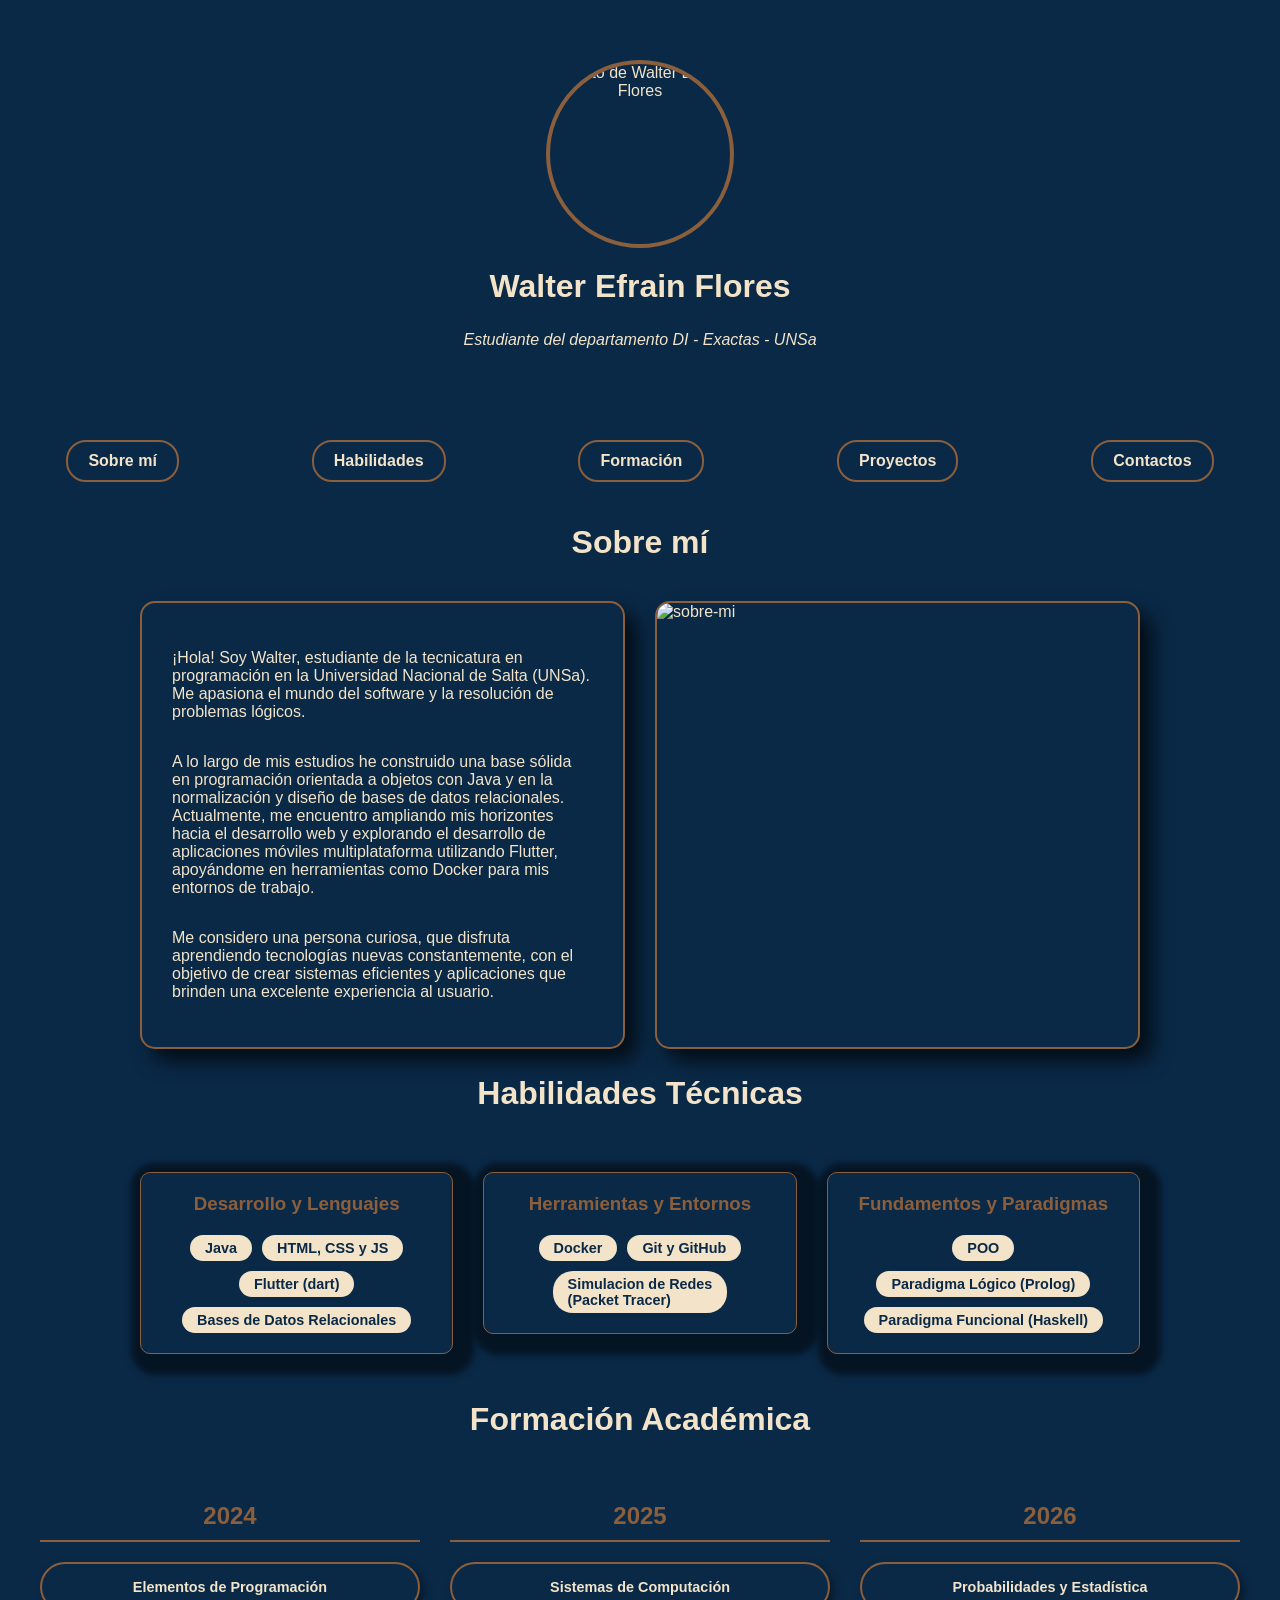
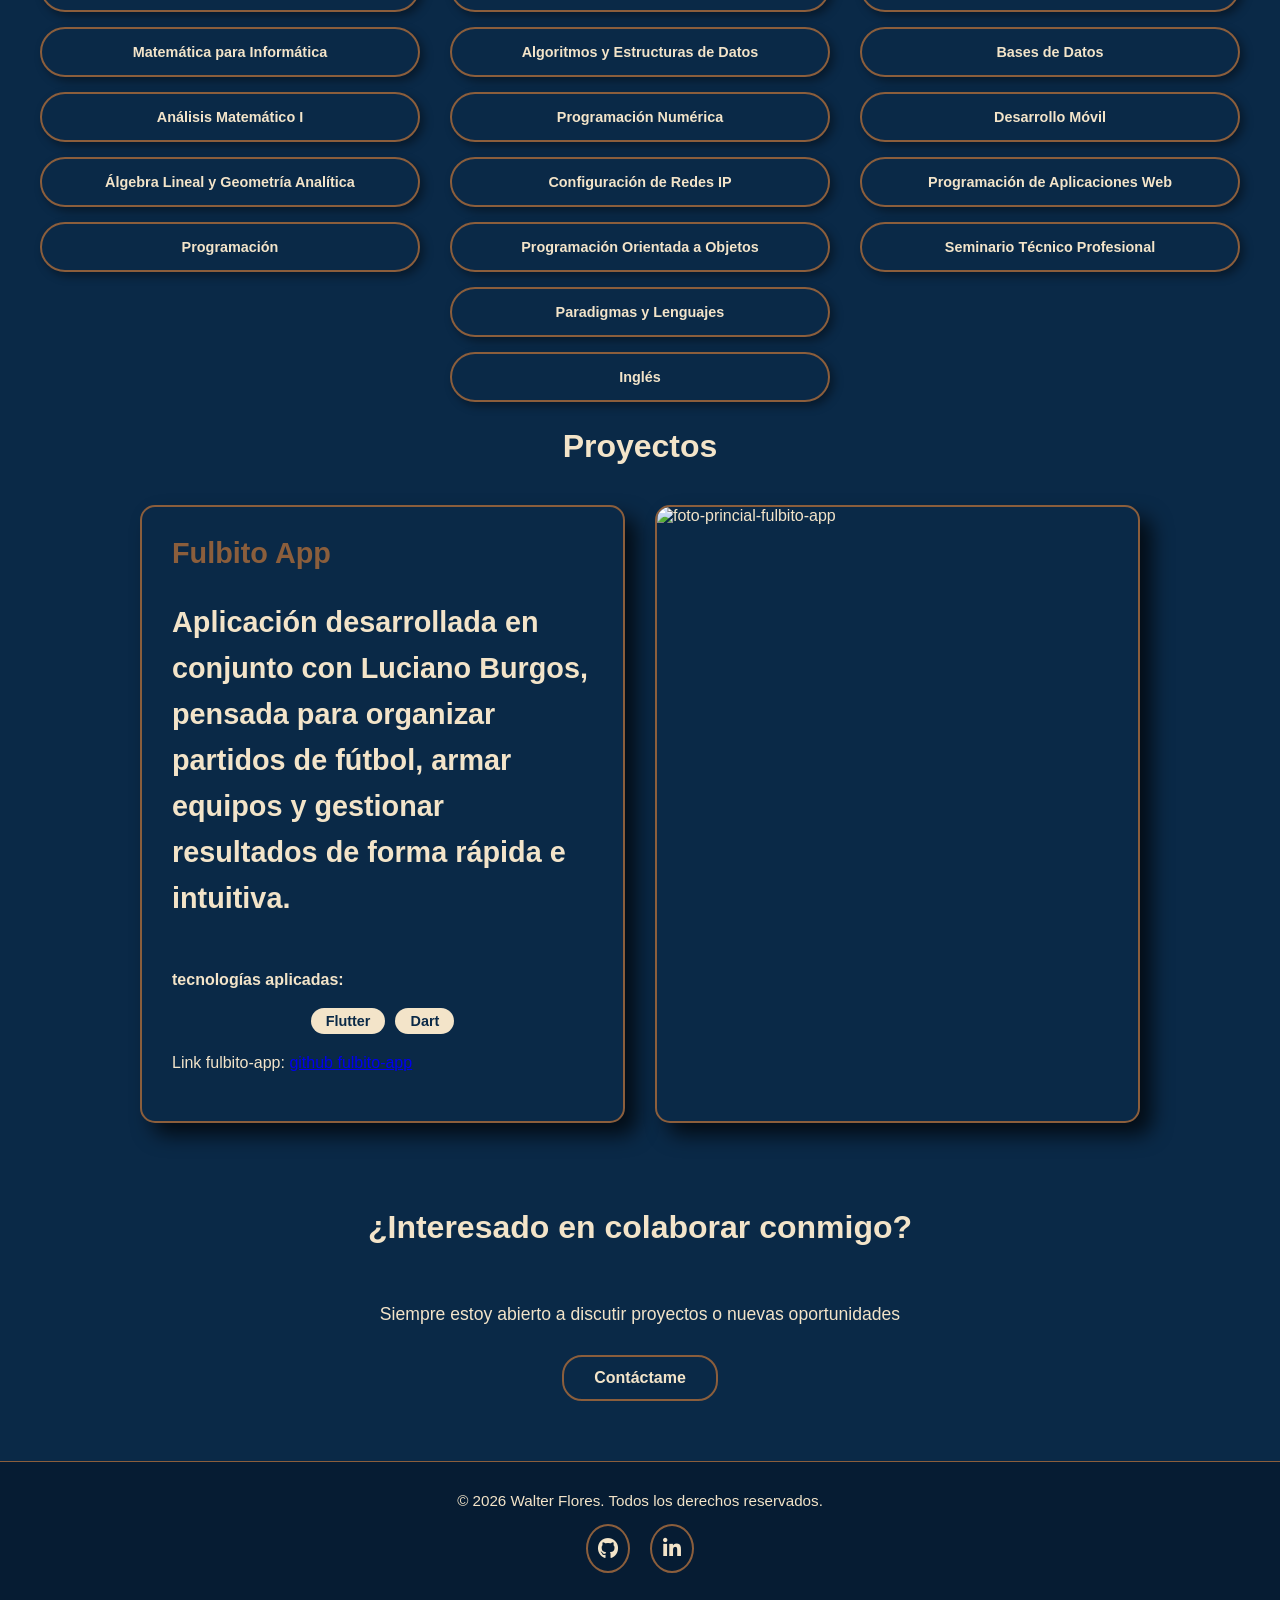
==== index.html @ 5acc41e2 "Add files via upload" ====
<!DOCTYPE html>
<html lang="es">
<head>
    <meta charset="UTF-8">
    <meta name="viewport" content="width=device-width, initial-scale=1.0">
    <title>Portafolio Walter Flores</title>
    <link rel="icon" href="favicon.png" type="image/png">
    <link rel="stylesheet" href="style.css">
    <link rel="stylesheet" href="https://cdnjs.cloudflare.com/ajax/libs/font-awesome/6.4.0/css/all.min.css">
</head>

<body>
    <header class="seccion-inicio">

        <img src="https://picsum.photos/200/200" alt="Foto de Walter Efrain Flores" class="foto-perfil">
        <div class="cabeza-margin">
            <h1 id="cabeza-content">Walter Efrain Flores</h1>
        </div>
        <p><em>Estudiante del departamento DI - Exactas - UNSa</em></p>
    </header>

    <nav>
        <ul class="menu-principal">
            <li><a href="#sobre-mi">Sobre mí</a></li>
            <li><a href="#habilidades">Habilidades</a></li>
            <li><a href="#formacion">Formación</a></li>
            <li><a href="#proyectos">Proyectos</a></li>
            <li><a href="#contacto">Contactos</a></li>
        </ul>
    </nav>

    <main>
        
        <section id="sobre-mi">
            <h2 class="titulo-centrado">Sobre mí</h2>
            <div class="contenedor-dos-columnas">

                <article class="tarjeta">
                    <p>¡Hola! Soy Walter, estudiante de la tecnicatura en programación en la Universidad Nacional de Salta (UNSa). Me apasiona el mundo del software y la resolución de problemas lógicos.</p>
                    <p>A lo largo de mis estudios he construido una base sólida en programación orientada a objetos con Java y en la normalización y diseño de bases de datos relacionales. Actualmente, me encuentro ampliando mis horizontes hacia el desarrollo web y explorando el desarrollo de aplicaciones móviles multiplataforma utilizando Flutter, apoyándome en herramientas como Docker para mis entornos de trabajo.</p>
                    <p>Me considero una persona curiosa, que disfruta aprendiendo tecnologías nuevas constantemente, con el objetivo de crear sistemas eficientes y aplicaciones que brinden una excelente experiencia al usuario.</p>
                </article>
                
                <article class="tarjeta tarjeta-imagen">
                    <img src="sobre-mi.png" alt="sobre-mi" class="imagen-fluida">
                </article>

            </div>
        </section>

        <section id="habilidades">
            <h2 class="titulo-centrado">Habilidades Técnicas</h2>
            <div class="contenedor-habilidades">
                <article class="caja-habilidad">
                    <h3>Desarrollo y Lenguajes</h3>
                    <ul class="lista-tags">
                        <li>Java</li>
                        <li>HTML, CSS y JS</li>
                        <li>Flutter (dart)</li>
                        <li>Bases de Datos Relacionales</li>
                    </ul>
                    <p class="info-extra">Experiencia en la creación de aplicaciones robustas orientadas a objetos, maquetación web responsiva y desarrollo móvil multiplataforma.</p>
                </article>

                <article class="caja-habilidad">
                    <h3>Herramientas y Entornos</h3>

                    <ul class="lista-tags">
                        <li>Docker</li>
                        <li>Git y GitHub</li>
                        <li>Simulacion de Redes <br>(Packet Tracer)</li>
                    </ul>
                    <p class="info-extra">Manejo de control de versiones para trabajo en equipo, contenedorización de entornos y diseño de topologías de red.</p>
                </article>

                <article class="caja-habilidad">
                    <h3>Fundamentos y Paradigmas</h3>
                    <ul class="lista-tags">
                        <li>POO</li>
                        <li>Paradigma Lógico (Prolog)</li>
                        <li>Paradigma Funcional (Haskell)</li>
                    </ul>
                    <p class="info-extra">Fuerte base teórica en ciencias de la computación, permitiéndome abordar problemas lógicos desde múltiples enfoques.</p>
                </article>

            </div>
        </section>

        <section id="formacion">
            <h2 class="titulo-centrado">Formación Académica</h2>
            
            <div class="contenedor-anios">
                
                <div class="columna-anio">
                    <h3>2024</h3>
                    <ul class="grid-materias-columna">
                        <li class="materia-item">
                            <span class="materia-nombre">Elementos de Programación</span>
                            <span class="materia-estado finalizada">Finalizada</span>
                        </li>
                        <li class="materia-item">
                            <span class="materia-nombre">Matemática para Informática</span>
                            <span class="materia-estado finalizada">Finalizada</span>
                        </li>
                        <li class="materia-item">
                            <span class="materia-nombre">Análisis Matemático I</span>
                            <span class="materia-estado finalizada">Finalizada</span>
                        </li>
                        <li class="materia-item">
                            <span class="materia-nombre">Álgebra Lineal y Geometría Analítica</span>
                            <span class="materia-estado finalizada">Finalizada</span>
                        </li>
                        <li class="materia-item">
                            <span class="materia-nombre">Programación</span>
                            <span class="materia-estado finalizada">Finalizada</span>
                        </li>
                    </ul>
                </div>

                <div class="columna-anio">
                    <h3>2025</h3>
                    <ul class="grid-materias-columna">
                        
                        <li class="materia-item">
                            <span class="materia-nombre">Sistemas de Computación</span>
                            <span class="materia-estado finalizada">Finalizada</span>
                        </li>
                        <li class="materia-item">
                            <span class="materia-nombre">Algoritmos y Estructuras de Datos</span>
                            <span class="materia-estado finalizada">Finalizada</span>
                        </li>
                        <li class="materia-item">
                            <span class="materia-nombre">Programación Numérica</span>
                            <span class="materia-estado regularizada">Regularizada</span>
                        </li>
                        <li class="materia-item">
                            <span class="materia-nombre">Configuración de Redes IP</span>
                            <span class="materia-estado regularizada">Regularizada</span>
                        </li>
                        <li class="materia-item">
                            <span class="materia-nombre">Programación Orientada a Objetos</span>
                            <span class="materia-estado finalizada">Finalizada</span>
                        </li>
                        <li class="materia-item">
                            <span class="materia-nombre">Paradigmas y Lenguajes</span>
                            <span class="materia-estado finalizada">Finalizada</span>
                        </li>
                        <li class="materia-item">
                            <span class="materia-nombre">Inglés</span>
                            <span class="materia-estado finalizada">Finalizada</span>
                        </li>
                    </ul>
                </div>

                <div class="columna-anio">
                    <h3>2026</h3>
                    <ul class="grid-materias-columna">
                        <li class="materia-item">
                            <span class="materia-nombre">Probabilidades y Estadística</span>
                            <span class="materia-estado finalizada">Finalizada</span>
                        </li>
                        <li class="materia-item">
                            <span class="materia-nombre">Bases de Datos</span>
                            <span class="materia-estado regularizada">Regularizada</span>
                        </li>
                        <li class="materia-item">
                            <span class="materia-nombre">Desarrollo Móvil</span>
                            <span class="materia-estado regularizada">Regularizada</span>
                        </li>
                        <li class="materia-item">
                            <span class="materia-nombre">Programación de Aplicaciones Web</span>
                            <span class="materia-estado cursando">Cursando</span>
                        </li>
                        <li class="materia-item">
                            <span class="materia-nombre">Seminario Técnico Profesional</span>
                            <span class="materia-estado cursando">Cursando</span>
                        </li>
                    </ul>
                </div>

            </div>
        </section>

        <section id="proyectos">
            <h2 class="titulo-centrado">Proyectos</h2>

            <div class="contenedor-proyecto">

                <article class="tarjeta tarjeta-info-proyecto">
                    <h3>Fulbito App
                        <p>Aplicación desarrollada en conjunto con Luciano Burgos, pensada para organizar partidos de fútbol, armar equipos y gestionar resultados de forma rápida e intuitiva.</p>
                    </h3>
                    <p> <strong> tecnologías aplicadas: </strong></p>

                    <ul class="lista-tags">
                        <li>Flutter</li>
                        <li>Dart</li>
                    </ul>
                    <p>Link fulbito-app: <a href="https://github.com/luciano104/fulbito-app"> github fulbito-app</a> </p>
                </article>

                <article class="tarjeta tarjeta-fotos-proyecto">
                    <div class="contenedor-foto-hover">
                        <img src="fulbito-estatica.png" alt="foto-princial-fulbito-app" class="foto-proyecto foto-estatica">
                        <img src="fulbito-gif" alt="gif-fulbito-app" class="foto-proyecto foto-gif">
                    </div>
                </article>
            </div>
            
        </section>

        <section id="contacto" class="contacto-cta">
            <h2 class="titulo-centrado"> ¿Interesado en colaborar conmigo?</h2>
            <p>Siempre estoy abierto a discutir proyectos o nuevas oportunidades</p>
            <a href="contacto.html" class="btn-estilo-menu" style="text-decoration: none; display: inline-block;">Contáctame</a>

        </section>

    </main>

    <footer class="pie-pagina">
        <p>&copy; 2026 Walter Flores. Todos los derechos reservados.</p>
        <div class="redes-sociales">
            <a href="https://github.com/efraa7" target="_blank" rel="noopener noreferrer" class="icono-red" title="Mi GitHub">
                <i class="fab fa-github"></i>
            </a>

            <a href="https://www.linkedin.com/in/tu-usuario" target="_blank" rel="noopener noreferrer" class="icono-red" title="Mi LinkedIn">
                <i class="fab fa-linkedin-in"></i>
            </a>
        </div>
    </footer>
</body>
</html>
---- style.css ----
body{
    background-color: #0A2947;
    color: #F3E4C9;
    font-family: arial, sans-serif;
    margin: 0;
    padding: 0;
}

nav{
    position: sticky;
    top: 0;
    background-color: #0A2947;
    z-index: 1000;
    padding: 15px 0;
}

.menu-principal{
    display: flex;
    justify-content: space-around;
    list-style: none;
    margin: 0;
    padding: 0;
}

.menu-principal li a{
    display: inline-block;
    text-decoration: none;
    color: #F3E4C9;
    padding: 10px 20px;
    border: 2px solid #8B5E3C;
    border-radius: 20px;
    font-weight: bold;
    transition: all 0.3s ease;
}

.menu-principal li a:hover{
    background-color:#8B5E3C;
    color:#0A2947;
    transform: translateY(-4px);
}

.menu-principal li a:active{
    transform: translateY(2px);
}

section {
    scroll-margin-top: 80px; 
}

.seccion-inicio{
    display: flex;
    flex-direction: column;
    align-items: center;
    text-align: center;
    padding: 60px 20px;
}

.foto-perfil{
    width: 180px;
    height: 180px;
    border-radius: 50%;
    object-fit: cover;
    border: 4px solid #8B5E3C;
    margin-bottom: 20px;
}

#cabeza-content{
    margin-top: 0;
    margin-bottom: 10px;
}

.titulo-centrado{
    text-align: center;
    margin-bottom: 40px;
    font-size: 2rem;
}

.contenedor-dos-columnas{
    display: grid;
    grid-template-columns: 1fr 1fr;
    gap: 30px;
    max-width: 1000px;
    margin: 0 auto;
}

.tarjeta{
    background-color:#0A2947;
    border: 2px solid #8B5E3C;
    border-radius: 15px;
    padding: 30px;
    display: flex;
    flex-direction: column;
    justify-content: center;
    box-shadow: 12px 12px 20px rgba(0, 0, 0, 0.7);
}

.tarjeta-imagen{
    padding: 0;
    overflow: hidden;
}

.imagen-fluida{
    width: 100%;
    height: 100%;
    object-fit: cover;
}

@media (max-width: 768px) {
    .contenedor-dos-columnas {
        grid-template-columns: 1fr; 
    }
}

.contenedor-habilidades{
    display: grid;
    grid-template-columns: repeat(3,1fr);
    gap: 30px;
    max-width: 1000px;
    margin: 0 auto;
    padding: 20px;
    align-items: start;
}

.caja-habilidad{
    background-color:#0A2947;
    border: 1px solid #8B5E3C;
    border-radius: 10px;
    padding: 20px;
    box-shadow: 6px 6px 6px 15px rgba(0, 0, 0, 0.5);
    display: flex;
    flex-direction: column;
    transition: all 0.4 ease;   
}

.caja-habilidad:hover{
    background-color: #11385f;
    border-color: #F3E4C9;
    transform: translateY(-4px);
    box-shadow: 12px 12px 25px rgba(0, 0, 0, 0.7);
}

.info-extra{
    color: #F3E4C9;
    font-size: 0.9rem;
    line-height: 1.5;
    text-align: center;
    max-height: 0;
    opacity: 0;
    margin: 0;
    overflow: hidden;
    transition: all 0.4s ease;
}

.caja-habilidad:hover .info-extra{
    max-height: 150px;
    opacity: 1;
    margin-top: 20px;
}

.caja-habilidad h3{
    text-align: center;
    color:#8B5E3C;
    margin-top: 0;
    margin-bottom: 20px;
}

.lista-tags{
    display: flex;
    flex-wrap: wrap;
    gap: 10px;
    list-style: none;
    padding: 0;
    margin: 0;
    justify-content: center;
}

.lista-tags li{
    background-color: #F3E4C9;
    color: #0A2947;
    padding: 5px 15px;
    border-radius: 20px;
    font-size: 0.9rem;
    font-weight: bold;
    transition: transform 0.2s ease;
}

.lista-tags li:hover{
    transform: scale(1.05);
    cursor: default;
}

@media (max-width: 768px) {
    .contenedor-habilidades {
        grid-template-columns: 1fr;
    }
}

.contenedor-anios{
    display: grid;
    grid-template-columns: repeat(3,1fr);
    gap: 30px;
    max-width: 1200px;
    margin: 0 auto;
    padding: 0 20px;
    align-items: start;
}

.columna-anio h3{
    text-align: center;
    color:#8B5E3C;
    font-size: 1.5rem;
    margin-bottom: 20px;
    border-bottom: 2px solid #8B5E3C;
    padding-bottom: 10px;
}

.grid-materias-columna{
    display: flex;
    flex-direction: column;
    gap: 15px;
    list-style: none;
    padding: 0;
    margin: 0;
}

.materia-item{
    background-color: #0A2947;
    border: 2px solid #8B5E3C;
    border-radius: 30px;
    padding: 15px 10px;
    text-align: center;
    font-size: 0.9rem;
    font-weight: bold;
    position: relative;
    overflow: hidden;
    cursor: default;
    box-shadow: 4px 4px 10px rgba(0, 0, 0, 0.4);
}


.materia-nombre {
    display: block;
    color: #F3E4C9;
    transition: transform 0.3s ease, opacity 0.3s ease;
}

.materia-estado {
    position: absolute;
    top: 0;
    left: 0;
    width: 100%;
    height: 100%;
    display: flex;
    justify-content: center;
    align-items: center;
    opacity: 0;
    transform: translateY(100%);
    transition: transform 0.3s ease, opacity 0.3s ease;
}

.finalizada { background-color: #2e7d32; color: white; } 
.regularizada { background-color: #d84315; color: white; }
.cursando { background-color: #1565c0; color: white; }

.materia-item:hover .materia-nombre {
    opacity: 0;
    transform: translateY(-100%);
}

.materia-item:hover .materia-estado {
    opacity: 1;
    transform: translateY(0);
}

@media (max-width: 768px) {
    .contenedor-anios {
        grid-template-columns: 1fr;
    }
    
    .columna-anio {
        margin-bottom: 40px; 
    }
}

.contenedor-proyecto{
    display: grid;
    grid-template-columns: 1fr 1fr;
    gap: 30px;
    max-width: 1000px;
    margin: 0 auto;
    padding: 0px 20px;
    align-items: stretch;
}

.tarjeta-info-proyecto{
    display: flex;
    flex-direction: column;
    justify-content: center;
}

.tarjeta-info-proyecto h3{
    color: #8B5E3C;
    font-size: 1.8rem;
    margin-top: 0;
    margin-bottom: 15px;
}

.tarjeta-info-proyecto p{
    color: #F3E4C9;
    line-height: 1.6;
    margin-bottom: 15px;
}

.tarjeta-fotos-proyecto{
    padding: 0;
    overflow: hidden;
    position: relative;
    min-height: 280px;
}

.contenedor-foto-hover{
    position: relative;
    width: 100%;
    height: 100%;
}

.foto-proyecto{
    position: absolute;
    top: 0;
    left: 0;
    width: 100%;
    height: 100%;
    object-fit: cover;
    transition: opacity 0.4s ease;
}

.foto-estatica{
    opacity: 1;
}

.foto-gif{
    opacity: 0;
}

.tarjeta-fotos-proyecto:hover .foto-estatica{
    opacity: 0;
}

.tarjeta-fotos-proyecto:hover .foto-gif{
    opacity: 1;
}

@media (max-width: 768px) {
    .contenedor-proyecto {
        grid-template-columns: 1fr;
    }

    .tarjeta-media-proyecto {
        min-height: 220px;
    }
}

.contacto-cta{
    display: flex;
    flex-direction: column;
    align-items: center;
    text-align: center;
    padding: 60px 20px;
}

.contacto-cta p {
    margin-bottom: 30px;
    font-size: 1.1rem;
    color: #F3E4C9;
}

.btn-estilo-menu{
    background-color: transparent;
    color: #F3E4C9;
    padding: 12px 30px;
    border: 2px solid #8B5E3C;
    border-radius: 20px;
    font-weight: bold;
    font-size: 1rem;
    cursor: pointer;
    transition: all 0.3s ease;
    font-family: inherit;
}

.btn-estilo-menu:hover{
    background-color: #8B5E3C;
    color: #0A2947;
    transform: translateY(-4px);
}

.btn-estilo-menu:active{
    transform: translateY(2px);
}

.body-contacto{
    display: flex;
    justify-content: center;
    align-items: center;
    min-height: 100vh;
    background-color: #0A2947;
    padding: 20px;
    margin: 0;
    color: #F3E4C9;
}

.modal-contenido{
    position: relative;
    max-width: 700px;
    width: 100%;
    display: flex;
    flex-direction: column;
    align-items: center;
    background-color: #0A2947;
    padding: 40px;
    border: 1px solid #8B5E3C;
    border-radius: 15px;
    box-shadow: 12px 12px 25px rgba(0, 0, 0, 0.5);
}

.botones-superiores{
    position: absolute;
    top: 20px;
    right: 20px;
    display: flex;
    gap: 15px;
}

.btn-icono{
    background: none;
    border: none;
    color: #8B5E3C;
    font-size: 1.5rem;
    cursor: pointer;
    transition: transform 0.2s ease;
}

.btn-icono:hover{
    transform: scale(1.2);
}

.foto-modal{
    width: 80px;
    height: 80px;
    border-radius: 50%;
    object-fit: cover;
    border: 2px solid #8B5E3C;
    margin-bottom: 15px;
}

.titulo-modal{
    margin: 0;
    font-size: 2rem;
    text-align: center;
    color: #F3E4C9;
}

.subtitulo-modal{
    margin-top: 5px;
    margin-bottom: 30px;
    font-size: 1.1rem;
    color: #8B5E3C;
}

.formulario-contacto{
    width: 100%;
    display: grid;
    grid-template-columns: 1fr 1fr;
    gap: 20px;
}

.campo{
    display: flex;
    flex-direction: column;
    gap: 8px;
}

.campo-completo{
    grid-column: 1 / 3;
}

.formulario-contacto input[type="text"],
.formulario-contacto input[type="email"],
.formulario-contacto input[type="tel"],
.formulario-contacto select,
.formulario-contacto textarea{
    background-color: transparent;
    border: 1px solid #8B5E3C;
    border-radius: 8px;
    padding-inline: 12px;
    color: #F3E4C9;
    font-family: inherit;
    outline: none;
    transition: border-color 0.3s ease;
}

.formulario-contacto input:focus,
.formulario-contacto select:focus,
.formulario-contacto textarea:focus {
    border-color: #F3E4C9;
}

.radios-medio .opciones-radio, .checkbox-novedades{
    display: flex;
    gap: 15px;
    align-items: center;
    margin-top: 10px;
}

.botones-formulario{
    display: flex;
    justify-content: center;
    gap: 20px;
    margin-top: 20px;
}

.formulario-contacto select option{
    background-color: #0A2947;
    color: #F3E4C9;
}

@media (max-width: 768px) {
    .formulario-contacto {
        grid-template-columns: 1fr;
    }
    .campo-completo {
        grid-column: 1 / 2;
    }
    .botones-formulario {
        flex-direction: column;
    }
}

.pie-pagina{
    background-color: #061c33;
    padding: 30px 20px;
    display: flex;
    flex-direction: column;
    align-items: center;
    gap: 15px;
    border-top: 1px solid #8B5E3C;
}

.pie-pagina p {
    margin: 0;
    font-size: 0.95rem;
    color: #F3E4C9;
}

.redes-sociales{
    display: flex;
    gap: 20px;
}

.icono-red{
    display: flex;
    justify-content: center;
    align-items: center;
    width: 40px;
    height: 45px;
    background-color: transparent;
    color: #F3E4C9;
    border: 2px solid #8B5E3C;
    border-radius: 50%;
    text-decoration: none;
    font-size: 1.3rem;
    transition: all 0.3s ease;
}

.icono-red:hover{
    background-color: #8B5E3C;
    color: #0A2947;
    transform: translateY(-5px);
    box-shadow: 0 5px 15px rgba(0, 0, 0, 0.5);
}

.icono-red:active{
    transform: translateY(2px) scale(0.95);
    box-shadow: 0 2px 5px rgba(0, 0, 0, 0.5)
}
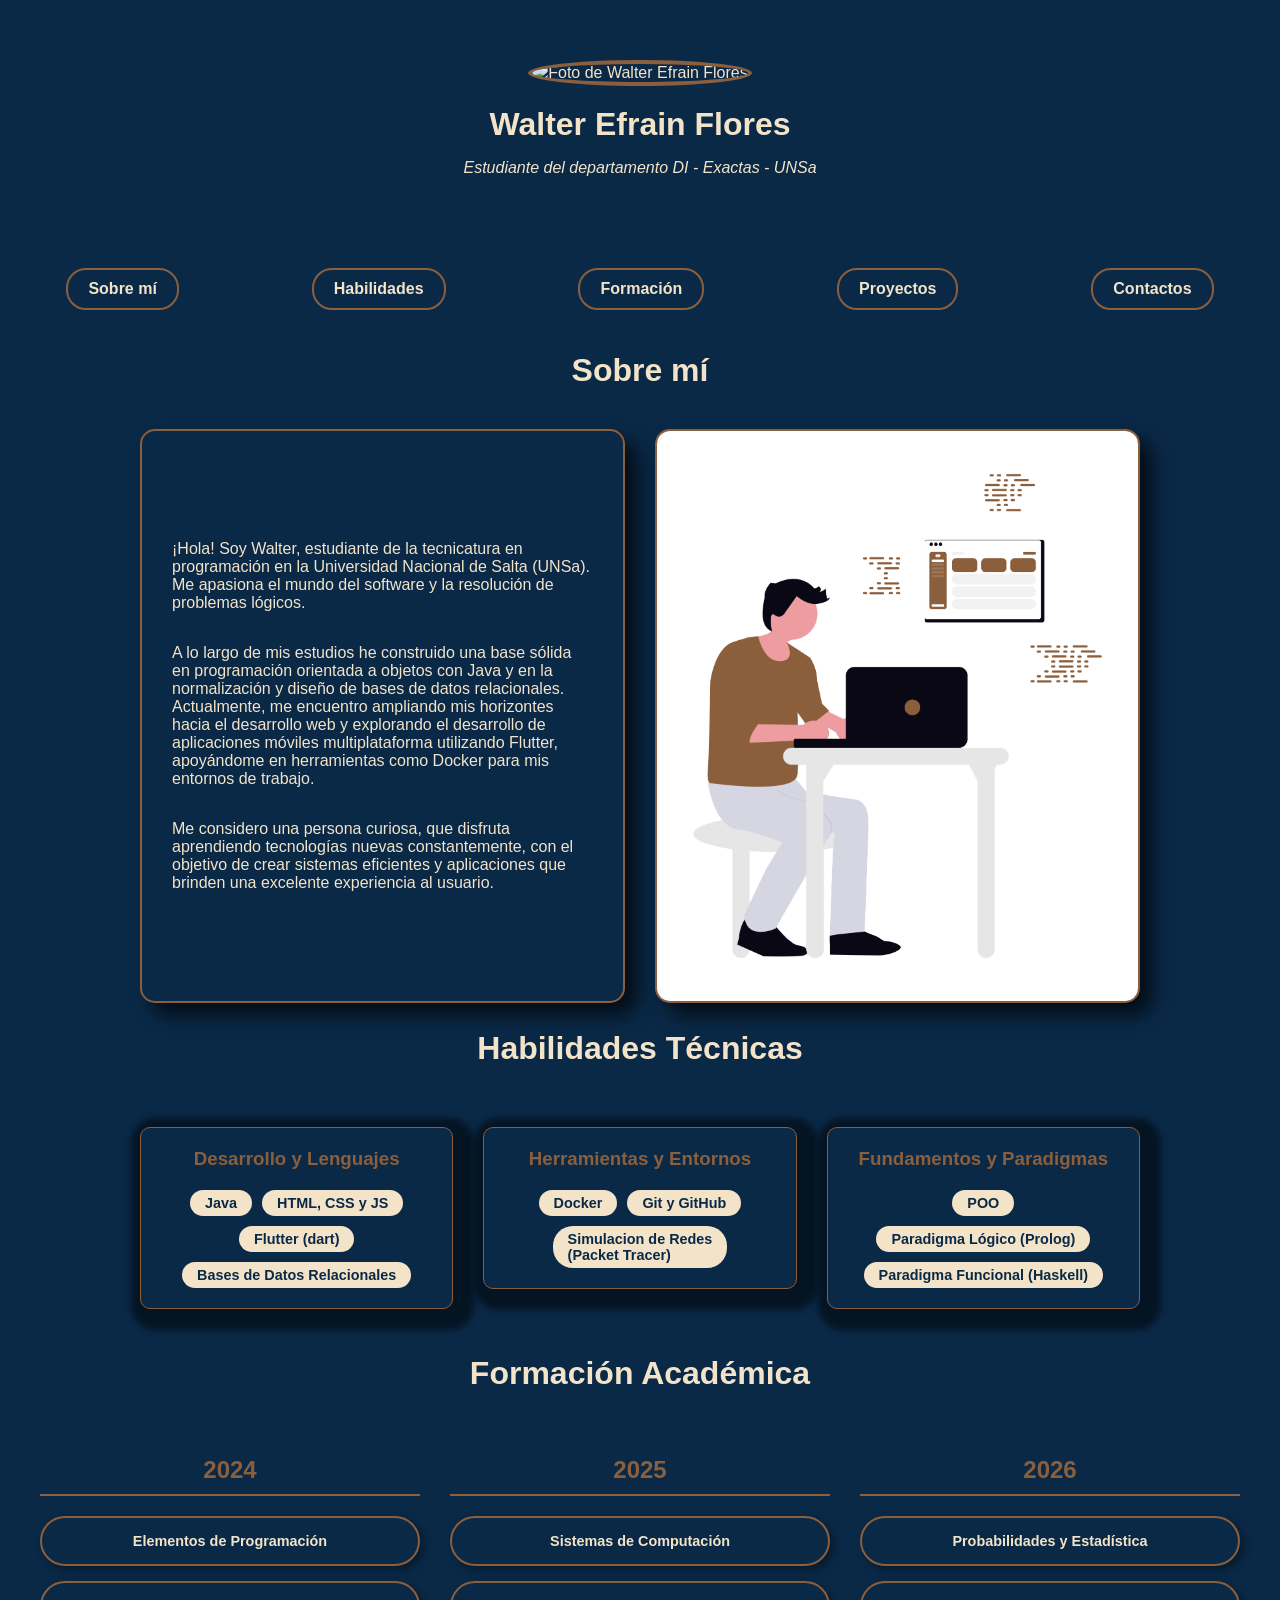
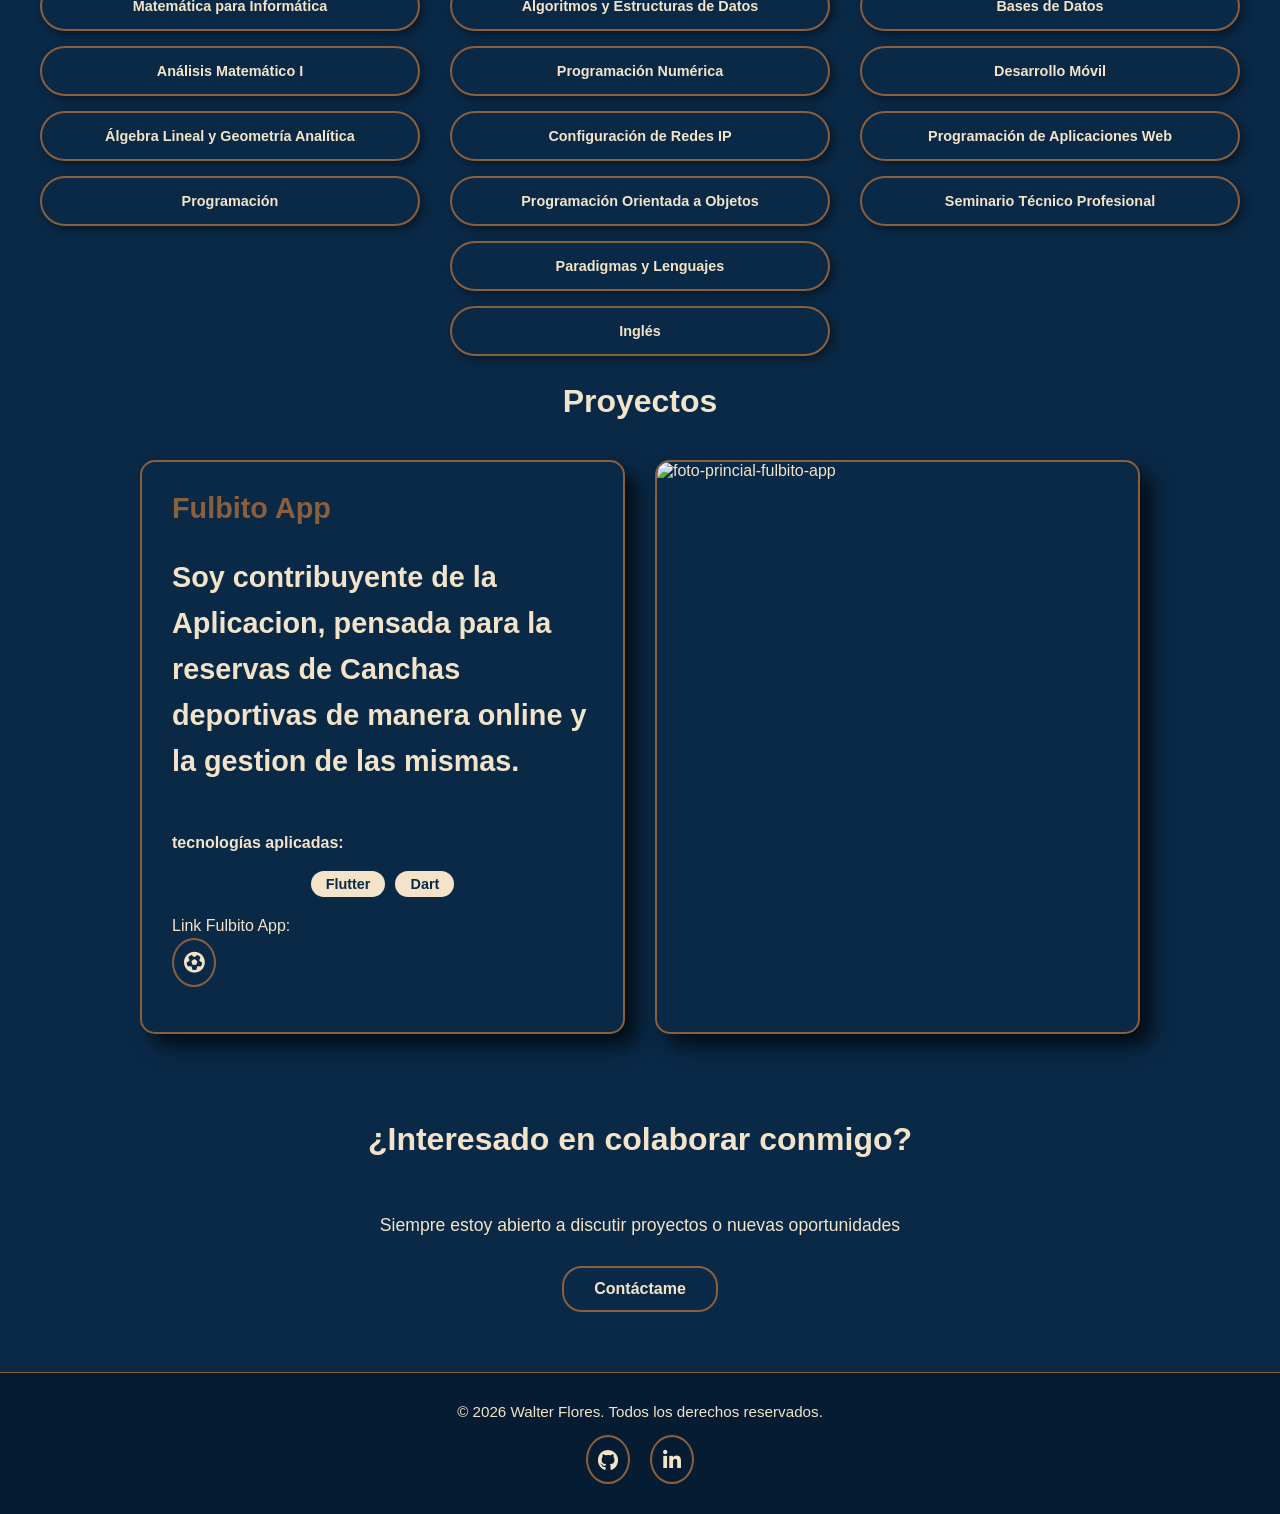
==== commit 2fe4ca49: "Update index.html" ====
--- a/index.html
+++ b/index.html
@@ -11,21 +11,25 @@
 
 <body>
     <header class="seccion-inicio">
-
-        <img src="https://picsum.photos/200/200" alt="Foto de Walter Efrain Flores" class="foto-perfil">
-        <div class="cabeza-margin">
-            <h1 id="cabeza-content">Walter Efrain Flores</h1>
+        <div class="cabeza-contenedor-principal">
+            <img src="https://picsum.photos/200/200" alt="Foto de Walter Efrain Flores" class="foto-perfil">
+            <div class="cabeza-textos">
+                <div class="cabeza-margin">
+                    <h1 id="cabeza-content">Walter Efrain Flores</h1>
+                    <p><em>Estudiante del departamento DI - Exactas - UNSa</em></p>
+                </div>
+            </div>
+            
         </div>
-        <p><em>Estudiante del departamento DI - Exactas - UNSa</em></p>
     </header>
 
     <nav>
         <ul class="menu-principal">
-            <li><a href="#sobre-mi">Sobre mí</a></li>
-            <li><a href="#habilidades">Habilidades</a></li>
-            <li><a href="#formacion">Formación</a></li>
-            <li><a href="#proyectos">Proyectos</a></li>
-            <li><a href="#contacto">Contactos</a></li>
+            <li><a href="#sobre-mi" class="btn-animado">Sobre mí</a></li>
+            <li><a href="#habilidades" class="btn-animado">Habilidades</a></li>
+            <li><a href="#formacion" class="btn-animado">Formación</a></li>
+            <li><a href="#proyectos" class="btn-animado">Proyectos</a></li>
+            <li><a href="#contacto" class="btn-animado">Contactos</a></li>
         </ul>
     </nav>
 
@@ -42,7 +46,7 @@
                 </article>
                 
                 <article class="tarjeta tarjeta-imagen">
-                    <img src="sobre-mi.png" alt="sobre-mi" class="imagen-fluida">
+                    <img src="imagenes/sobre-mi.png" alt="sobre-mi" class="imagen-fluida">
                 </article>
 
             </div>
@@ -188,7 +192,7 @@
 
                 <article class="tarjeta tarjeta-info-proyecto">
                     <h3>Fulbito App
-                        <p>Aplicación desarrollada en conjunto con Luciano Burgos, pensada para organizar partidos de fútbol, armar equipos y gestionar resultados de forma rápida e intuitiva.</p>
+                        <p>Soy contribuyente de la Aplicacion, pensada para la reservas de Canchas deportivas de manera online y la gestion de las mismas.</p>
                     </h3>
                     <p> <strong> tecnologías aplicadas: </strong></p>
 
@@ -196,13 +200,17 @@
                         <li>Flutter</li>
                         <li>Dart</li>
                     </ul>
-                    <p>Link fulbito-app: <a href="https://github.com/luciano104/fulbito-app"> github fulbito-app</a> </p>
+                    <p>Link Fulbito App: 
+                        <a href="https://github.com/luciano104/fulbito-app" target="_blank" class="icono-red btn-animado" title="Ver repositorio de Fulbito App">
+                        <i class="fa-solid fa-futbol"></i>
+                        </a> 
+                    </p>
                 </article>
 
                 <article class="tarjeta tarjeta-fotos-proyecto">
                     <div class="contenedor-foto-hover">
-                        <img src="fulbito-estatica.png" alt="foto-princial-fulbito-app" class="foto-proyecto foto-estatica">
-                        <img src="fulbito-gif" alt="gif-fulbito-app" class="foto-proyecto foto-gif">
+                        <img src="imagenes/fulbito-estatica.jpeg" alt="foto-princial-fulbito-app" class="foto-proyecto foto-estatica">
+                        <img src="imagenes/fulbito.gif" alt="gif-fulbito-app" class="foto-proyecto foto-gif">
                     </div>
                 </article>
             </div>
@@ -212,7 +220,7 @@
         <section id="contacto" class="contacto-cta">
             <h2 class="titulo-centrado"> ¿Interesado en colaborar conmigo?</h2>
             <p>Siempre estoy abierto a discutir proyectos o nuevas oportunidades</p>
-            <a href="contacto.html" class="btn-estilo-menu" style="text-decoration: none; display: inline-block;">Contáctame</a>
+            <a href="contacto.html" class="btn-estilo-menu btn-animado" style="text-decoration: none; display: inline-block;">Contáctame</a>
 
         </section>
 
@@ -221,14 +229,14 @@
     <footer class="pie-pagina">
         <p>&copy; 2026 Walter Flores. Todos los derechos reservados.</p>
         <div class="redes-sociales">
-            <a href="https://github.com/efraa7" target="_blank" rel="noopener noreferrer" class="icono-red" title="Mi GitHub">
+            <a href="https://github.com/efraa7" target="_blank" rel="noopener noreferrer" class="icono-red btn-animado" title="Mi GitHub">
                 <i class="fab fa-github"></i>
             </a>
 
-            <a href="https://www.linkedin.com/in/tu-usuario" target="_blank" rel="noopener noreferrer" class="icono-red" title="Mi LinkedIn">
+            <a href="https://www.linkedin.com/in/tu-usuario" target="_blank" rel="noopener noreferrer" class="icono-red btn-animado" title="Mi LinkedIn">
                 <i class="fab fa-linkedin-in"></i>
             </a>
         </div>
     </footer>
 </body>
-</html>+</html>
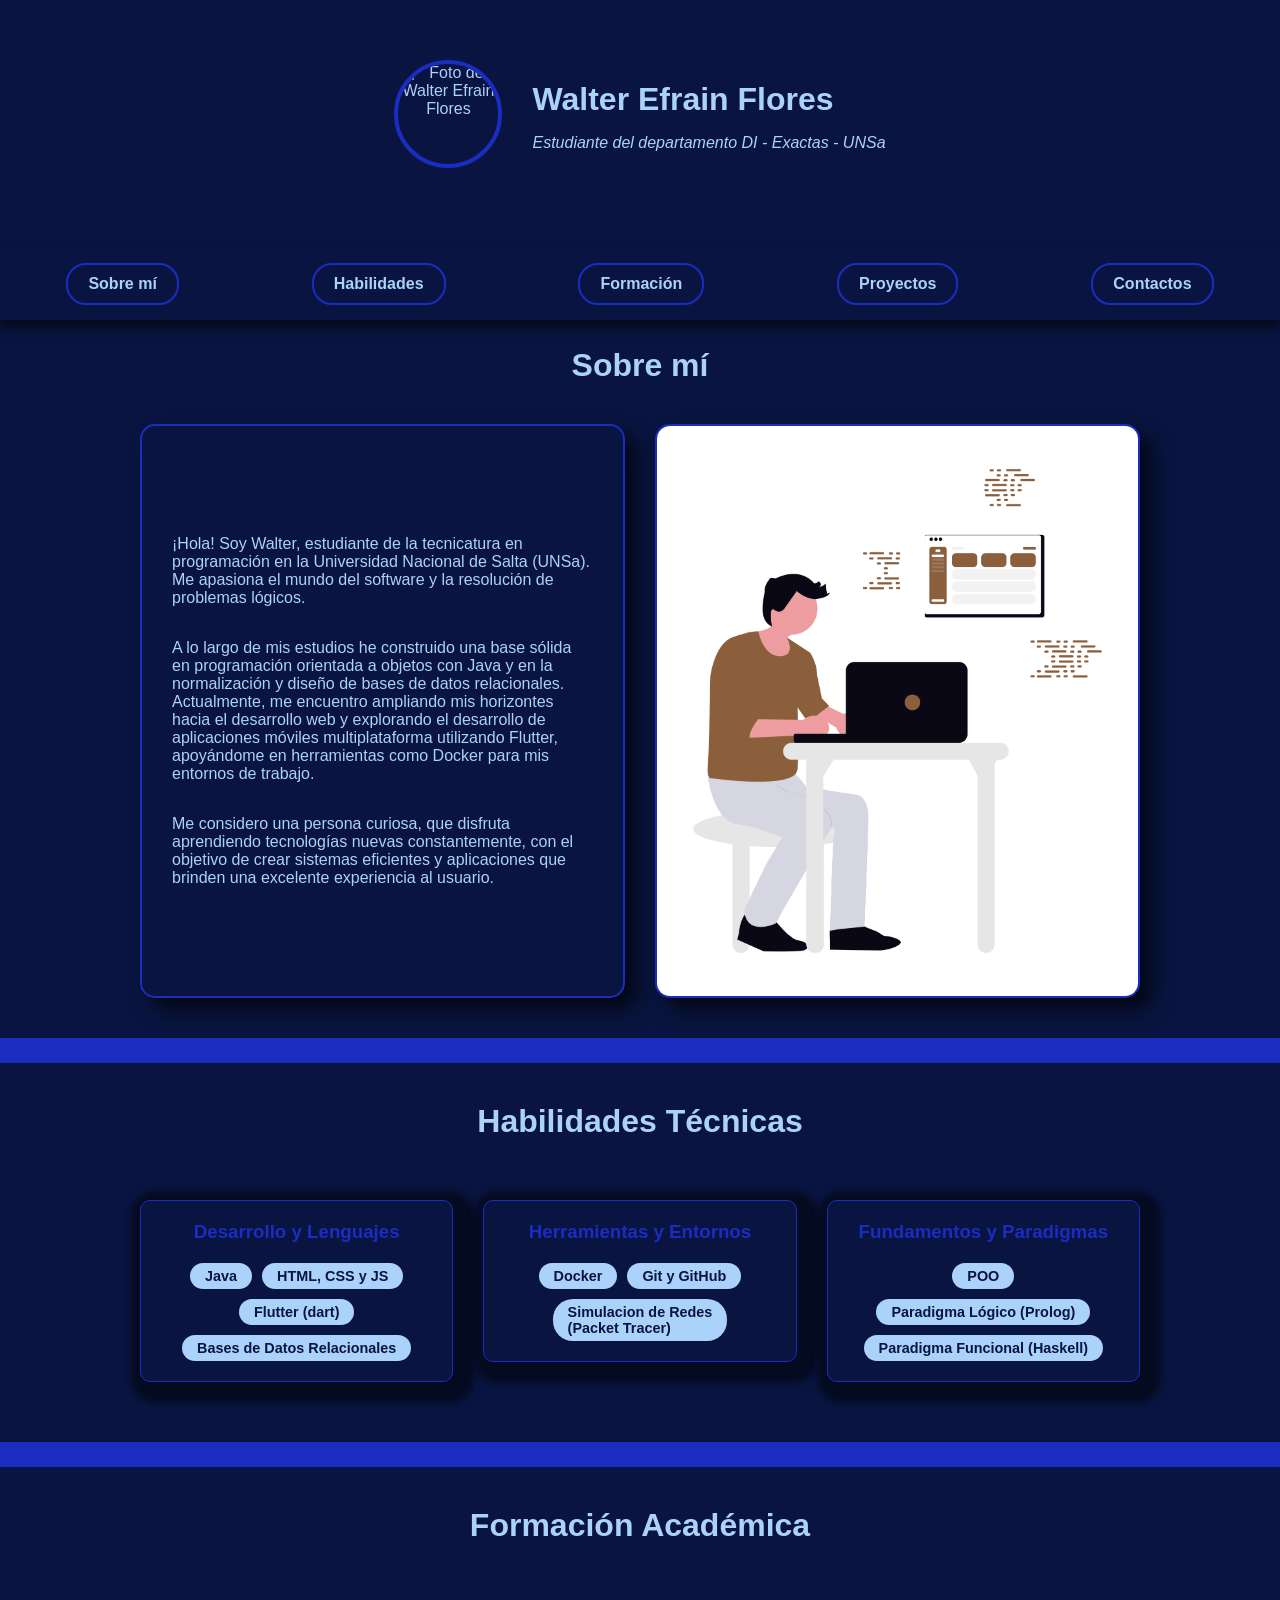
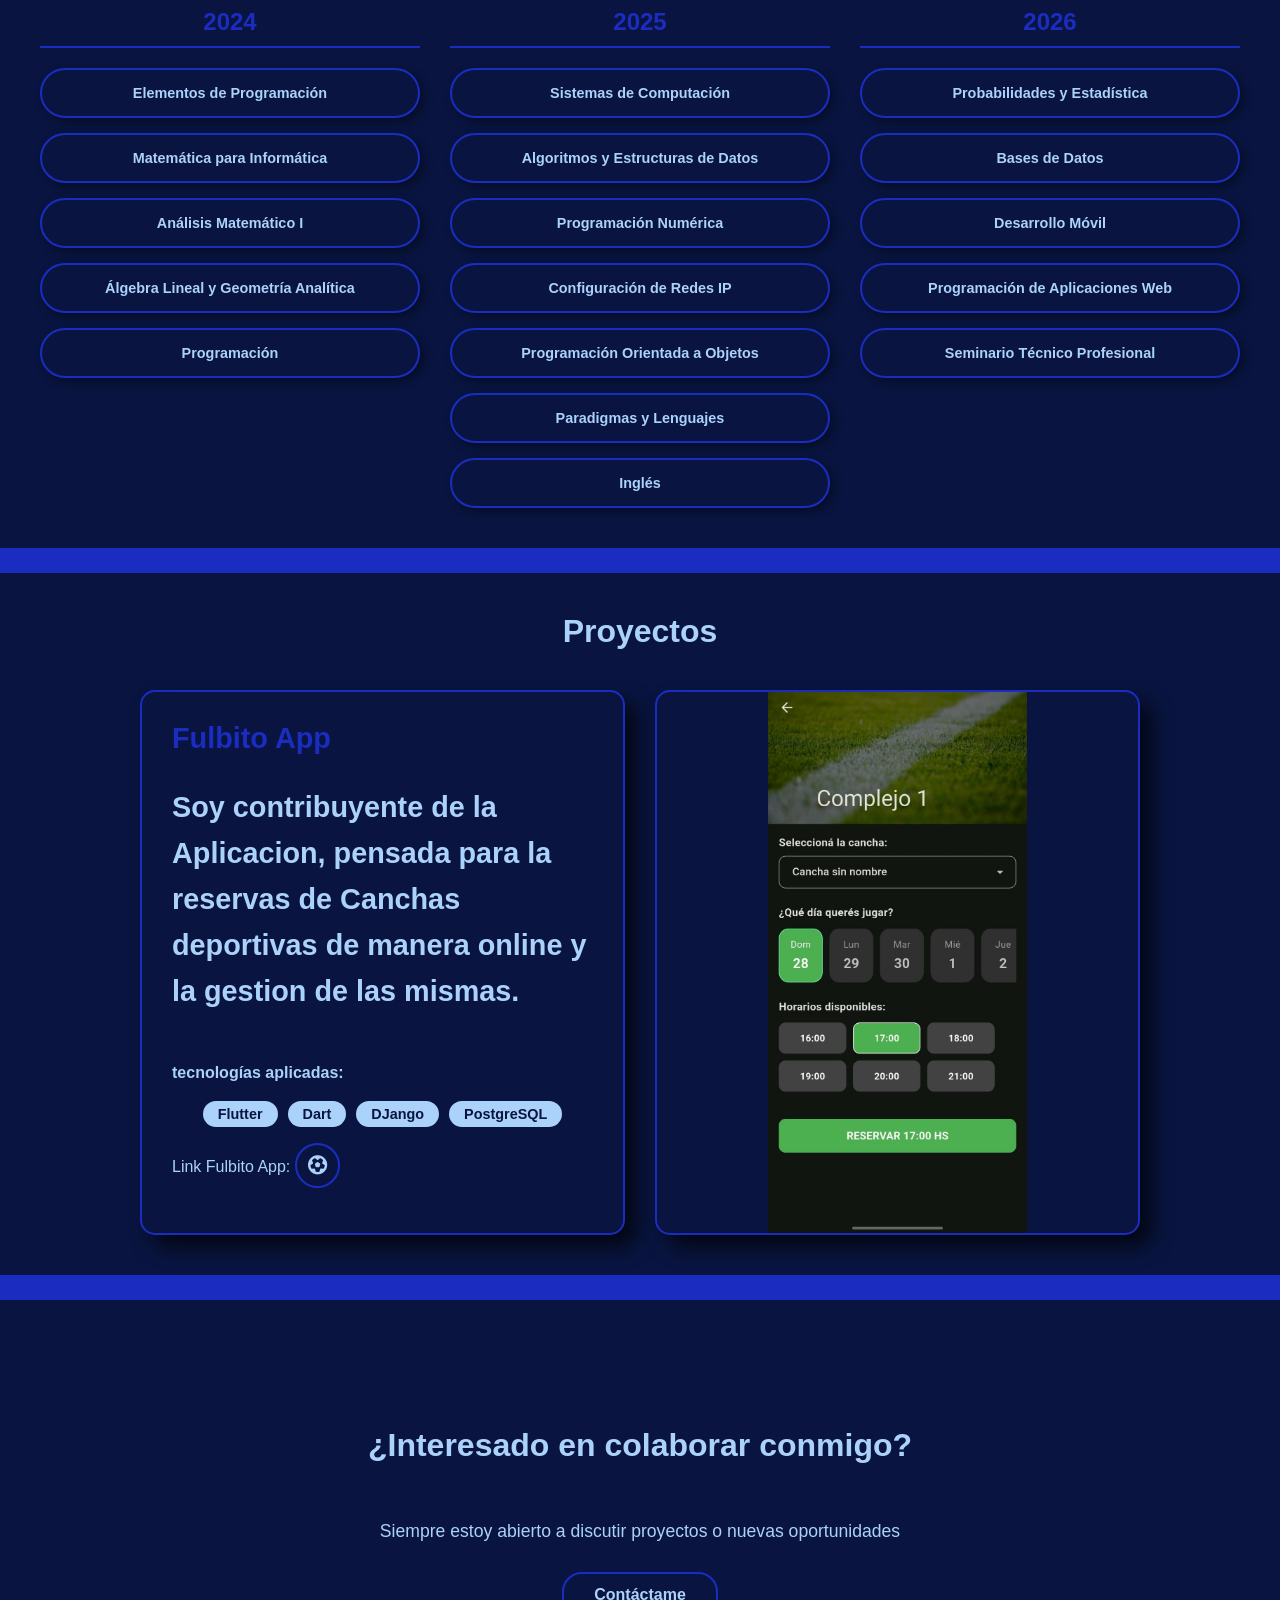
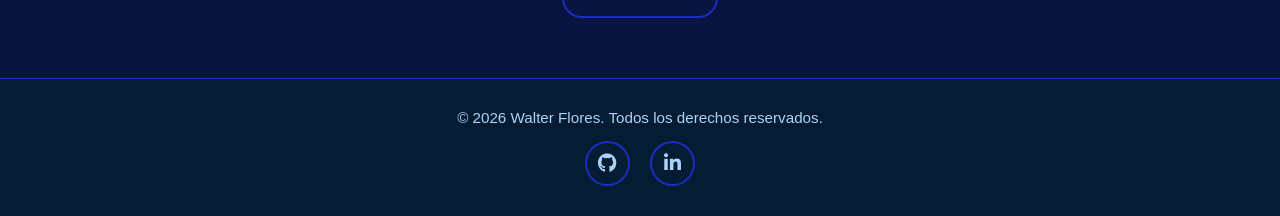
==== commit c0cae4df: "Update index.html" ====
--- a/index.html
+++ b/index.html
@@ -199,6 +199,8 @@
                     <ul class="lista-tags">
                         <li>Flutter</li>
                         <li>Dart</li>
+                        <li>DJango</li>
+                        <li>PostgreSQL</li>
                     </ul>
                     <p>Link Fulbito App: 
                         <a href="https://github.com/luciano104/fulbito-app" target="_blank" class="icono-red btn-animado" title="Ver repositorio de Fulbito App">
--- a/style.css
+++ b/style.css
@@ -1,6 +1,6 @@
 body{
-    background-color: #0A2947;
-    color: #F3E4C9;
+    background-color: #091540;
+    color: #ABD2FA;
     font-family: arial, sans-serif;
     margin: 0;
     padding: 0;
@@ -9,9 +9,10 @@
 nav{
     position: sticky;
     top: 0;
-    background-color: #0A2947;
+    background-color: #091540;
     z-index: 1000;
     padding: 15px 0;
+    box-shadow: 0 8px 10px rgba(0, 0, 0, 0.6);
 }
 
 .menu-principal{
@@ -25,26 +26,15 @@
 .menu-principal li a{
     display: inline-block;
     text-decoration: none;
-    color: #F3E4C9;
+    color: #ABD2FA;
     padding: 10px 20px;
-    border: 2px solid #8B5E3C;
+    border: 2px solid #1B2CC1;
     border-radius: 20px;
     font-weight: bold;
-    transition: all 0.3s ease;
-}
-
-.menu-principal li a:hover{
-    background-color:#8B5E3C;
-    color:#0A2947;
-    transform: translateY(-4px);
-}
-
-.menu-principal li a:active{
-    transform: translateY(2px);
 }
 
 section {
-    scroll-margin-top: 80px; 
+    scroll-margin-top: 100px; 
 }
 
 .seccion-inicio{
@@ -55,12 +45,25 @@
     padding: 60px 20px;
 }
 
+.cabeza-contenedor-principal{
+    display: flex;
+    flex-direction: row;
+    align-items: center;
+    justify-content: center;
+    gap: 30px;
+    max-width: 900px;
+    margin: 0 auto;
+}
+.cabeza-textos {
+    text-align: left;
+}
+
 .foto-perfil{
-    width: 180px;
-    height: 180px;
+    width: 100px;
+    height: 100px;
     border-radius: 50%;
     object-fit: cover;
-    border: 4px solid #8B5E3C;
+    border: 4px solid #1B2CC1;
     margin-bottom: 20px;
 }
 
@@ -84,8 +87,8 @@
 }
 
 .tarjeta{
-    background-color:#0A2947;
-    border: 2px solid #8B5E3C;
+    background-color:#091540;
+    border: 2px solid #1B2CC1;
     border-radius: 15px;
     padding: 30px;
     display: flex;
@@ -103,12 +106,6 @@
     width: 100%;
     height: 100%;
     object-fit: cover;
-}
-
-@media (max-width: 768px) {
-    .contenedor-dos-columnas {
-        grid-template-columns: 1fr; 
-    }
 }
 
 .contenedor-habilidades{
@@ -122,8 +119,8 @@
 }
 
 .caja-habilidad{
-    background-color:#0A2947;
-    border: 1px solid #8B5E3C;
+    background-color:#091540;
+    border: 1px solid #1B2CC1;
     border-radius: 10px;
     padding: 20px;
     box-shadow: 6px 6px 6px 15px rgba(0, 0, 0, 0.5);
@@ -133,14 +130,14 @@
 }
 
 .caja-habilidad:hover{
-    background-color: #11385f;
-    border-color: #F3E4C9;
+    background-color: #7692FF;
+    border-color: #ABD2FA;
     transform: translateY(-4px);
     box-shadow: 12px 12px 25px rgba(0, 0, 0, 0.7);
 }
 
 .info-extra{
-    color: #F3E4C9;
+    color: #ABD2FA;
     font-size: 0.9rem;
     line-height: 1.5;
     text-align: center;
@@ -159,7 +156,7 @@
 
 .caja-habilidad h3{
     text-align: center;
-    color:#8B5E3C;
+    color:#1B2CC1;
     margin-top: 0;
     margin-bottom: 20px;
 }
@@ -175,8 +172,8 @@
 }
 
 .lista-tags li{
-    background-color: #F3E4C9;
-    color: #0A2947;
+    background-color: #ABD2FA;
+    color: #091540;
     padding: 5px 15px;
     border-radius: 20px;
     font-size: 0.9rem;
@@ -187,12 +184,6 @@
 .lista-tags li:hover{
     transform: scale(1.05);
     cursor: default;
-}
-
-@media (max-width: 768px) {
-    .contenedor-habilidades {
-        grid-template-columns: 1fr;
-    }
 }
 
 .contenedor-anios{
@@ -207,10 +198,10 @@
 
 .columna-anio h3{
     text-align: center;
-    color:#8B5E3C;
+    color:#1B2CC1;
     font-size: 1.5rem;
     margin-bottom: 20px;
-    border-bottom: 2px solid #8B5E3C;
+    border-bottom: 2px solid #1B2CC1;
     padding-bottom: 10px;
 }
 
@@ -224,8 +215,8 @@
 }
 
 .materia-item{
-    background-color: #0A2947;
-    border: 2px solid #8B5E3C;
+    background-color: #091540;
+    border: 2px solid #1B2CC1;
     border-radius: 30px;
     padding: 15px 10px;
     text-align: center;
@@ -240,7 +231,7 @@
 
 .materia-nombre {
     display: block;
-    color: #F3E4C9;
+    color: #ABD2FA;
     transition: transform 0.3s ease, opacity 0.3s ease;
 }
 
@@ -270,16 +261,6 @@
 .materia-item:hover .materia-estado {
     opacity: 1;
     transform: translateY(0);
-}
-
-@media (max-width: 768px) {
-    .contenedor-anios {
-        grid-template-columns: 1fr;
-    }
-    
-    .columna-anio {
-        margin-bottom: 40px; 
-    }
 }
 
 .contenedor-proyecto{
@@ -299,14 +280,14 @@
 }
 
 .tarjeta-info-proyecto h3{
-    color: #8B5E3C;
+    color: #1B2CC1;
     font-size: 1.8rem;
     margin-top: 0;
     margin-bottom: 15px;
 }
 
 .tarjeta-info-proyecto p{
-    color: #F3E4C9;
+    color: #ABD2FA;
     line-height: 1.6;
     margin-bottom: 15px;
 }
@@ -315,7 +296,7 @@
     padding: 0;
     overflow: hidden;
     position: relative;
-    min-height: 280px;
+
 }
 
 .contenedor-foto-hover{
@@ -330,7 +311,7 @@
     left: 0;
     width: 100%;
     height: 100%;
-    object-fit: cover;
+    object-fit: contain;
     transition: opacity 0.4s ease;
 }
 
@@ -348,16 +329,6 @@
 
 .tarjeta-fotos-proyecto:hover .foto-gif{
     opacity: 1;
-}
-
-@media (max-width: 768px) {
-    .contenedor-proyecto {
-        grid-template-columns: 1fr;
-    }
-
-    .tarjeta-media-proyecto {
-        min-height: 220px;
-    }
 }
 
 .contacto-cta{
@@ -371,41 +342,30 @@
 .contacto-cta p {
     margin-bottom: 30px;
     font-size: 1.1rem;
-    color: #F3E4C9;
+    color: #ABD2FA;
 }
 
 .btn-estilo-menu{
     background-color: transparent;
-    color: #F3E4C9;
+    color: #ABD2FA;
     padding: 12px 30px;
-    border: 2px solid #8B5E3C;
+    border: 2px solid #1B2CC1;
     border-radius: 20px;
     font-weight: bold;
     font-size: 1rem;
     cursor: pointer;
-    transition: all 0.3s ease;
     font-family: inherit;
 }
 
-.btn-estilo-menu:hover{
-    background-color: #8B5E3C;
-    color: #0A2947;
-    transform: translateY(-4px);
-}
-
-.btn-estilo-menu:active{
-    transform: translateY(2px);
-}
-
 .body-contacto{
     display: flex;
     justify-content: center;
     align-items: center;
     min-height: 100vh;
-    background-color: #0A2947;
+    background-color: #091540;
     padding: 20px;
     margin: 0;
-    color: #F3E4C9;
+    color: #ABD2FA;
 }
 
 .modal-contenido{
@@ -415,9 +375,9 @@
     display: flex;
     flex-direction: column;
     align-items: center;
-    background-color: #0A2947;
+    background-color: #091540;
     padding: 40px;
-    border: 1px solid #8B5E3C;
+    border: 1px solid #1B2CC1;
     border-radius: 15px;
     box-shadow: 12px 12px 25px rgba(0, 0, 0, 0.5);
 }
@@ -433,7 +393,7 @@
 .btn-icono{
     background: none;
     border: none;
-    color: #8B5E3C;
+    color: #1B2CC1;
     font-size: 1.5rem;
     cursor: pointer;
     transition: transform 0.2s ease;
@@ -448,7 +408,7 @@
     height: 80px;
     border-radius: 50%;
     object-fit: cover;
-    border: 2px solid #8B5E3C;
+    border: 2px solid #1B2CC1;
     margin-bottom: 15px;
 }
 
@@ -456,14 +416,14 @@
     margin: 0;
     font-size: 2rem;
     text-align: center;
-    color: #F3E4C9;
+    color: #ABD2FA;
 }
 
 .subtitulo-modal{
     margin-top: 5px;
     margin-bottom: 30px;
     font-size: 1.1rem;
-    color: #8B5E3C;
+    color: #1B2CC1;
 }
 
 .formulario-contacto{
@@ -489,10 +449,10 @@
 .formulario-contacto select,
 .formulario-contacto textarea{
     background-color: transparent;
-    border: 1px solid #8B5E3C;
+    border: 1px solid #1B2CC1;
     border-radius: 8px;
     padding-inline: 12px;
-    color: #F3E4C9;
+    color: #ABD2FA;
     font-family: inherit;
     outline: none;
     transition: border-color 0.3s ease;
@@ -501,7 +461,7 @@
 .formulario-contacto input:focus,
 .formulario-contacto select:focus,
 .formulario-contacto textarea:focus {
-    border-color: #F3E4C9;
+    border-color: #ABD2FA;
 }
 
 .radios-medio .opciones-radio, .checkbox-novedades{
@@ -519,20 +479,8 @@
 }
 
 .formulario-contacto select option{
-    background-color: #0A2947;
-    color: #F3E4C9;
-}
-
-@media (max-width: 768px) {
-    .formulario-contacto {
-        grid-template-columns: 1fr;
-    }
-    .campo-completo {
-        grid-column: 1 / 2;
-    }
-    .botones-formulario {
-        flex-direction: column;
-    }
+    background-color: #091540;
+    color: #ABD2FA;
 }
 
 .pie-pagina{
@@ -542,13 +490,13 @@
     flex-direction: column;
     align-items: center;
     gap: 15px;
-    border-top: 1px solid #8B5E3C;
+    border-top: 1px solid #1B2CC1;
 }
 
 .pie-pagina p {
     margin: 0;
     font-size: 0.95rem;
-    color: #F3E4C9;
+    color: #ABD2FA;
 }
 
 .redes-sociales{
@@ -557,28 +505,121 @@
 }
 
 .icono-red{
-    display: flex;
-    justify-content: center;
-    align-items: center;
-    width: 40px;
+    display: inline-flex;
+    justify-content: center;
+    align-items: center;
+    width: 45px;
     height: 45px;
     background-color: transparent;
-    color: #F3E4C9;
-    border: 2px solid #8B5E3C;
+    color: #ABD2FA;
+    border: 2px solid #1B2CC1;
     border-radius: 50%;
     text-decoration: none;
-    font-size: 1.3rem;
+    box-sizing: border-box;
+    font-size: 1.2rem;
+}
+
+.btn-animado {
     transition: all 0.3s ease;
 }
 
-.icono-red:hover{
-    background-color: #8B5E3C;
-    color: #0A2947;
-    transform: translateY(-5px);
-    box-shadow: 0 5px 15px rgba(0, 0, 0, 0.5);
-}
-
-.icono-red:active{
-    transform: translateY(2px) scale(0.95);
-    box-shadow: 0 2px 5px rgba(0, 0, 0, 0.5)
-}
+.btn-animado:hover {
+    background-color: #1B2CC1;
+    color: #091540;
+    transform: translateY(-4px);
+}
+
+.btn-animado:active {
+    transform: translateY(2px);
+}
+
+section:not(:last-of-type) {
+    border-bottom: 25px solid #1B2CC1;
+    padding-bottom: 40px;
+    margin-bottom: 40px;
+}
+
+/*seccion responsive*/
+
+@media (max-width: 768px) {
+    .cabeza-contenedor-principal {
+        flex-direction: column;
+        text-align: center;
+        gap: 15px;
+    }
+    
+    .cabeza-textos {
+        text-align: center;
+    }
+
+    .menu-principal {
+        flex-wrap: wrap;
+        justify-content: center;
+        gap: 10px;
+    }
+
+    .menu-principal li a {
+        padding: 8px 12px;
+        font-size: 0.85rem;
+    }
+
+    .contenedor-dos-columnas {
+        grid-template-columns: 1fr;
+        gap: 2rem;
+        padding: 0 1.5rem;
+    }
+
+    .contenedor-habilidades {
+        grid-template-columns: 1fr;
+        gap: 2rem;
+        padding: 0 1.5rem;
+    }
+
+    .contenedor-anios {
+        grid-template-columns: 1fr;
+        gap: 2rem;
+        padding: 0 1.5rem;
+    }
+
+    .materia-item {
+        display: flex;
+        flex-direction: column;
+        align-items: center;
+        gap: 0.8rem;
+        padding: 1rem;
+    }
+
+    .materia-estado {
+        position: static;
+        opacity: 1;
+        transform: none;
+        width: auto;
+        height: auto;
+        padding: 0.3rem 1rem;
+        border-radius: 20px;
+        font-size: 0.8rem;
+    }
+
+    .materia-item:hover .materia-nombre {
+        opacity: 1;
+        transform: none;
+    }
+
+    .contenedor-proyecto{
+        grid-template-columns: 1fr;
+        gap: 2rem;
+        padding: 0 1.5rem;
+    }
+
+    .tarjeta-fotos-proyecto{
+        height: 500px;
+    }
+    
+    .formulario-contacto {
+        grid-template-columns: 1fr;
+    }
+    
+    .campo-completo {
+        grid-column: auto;
+    }
+}
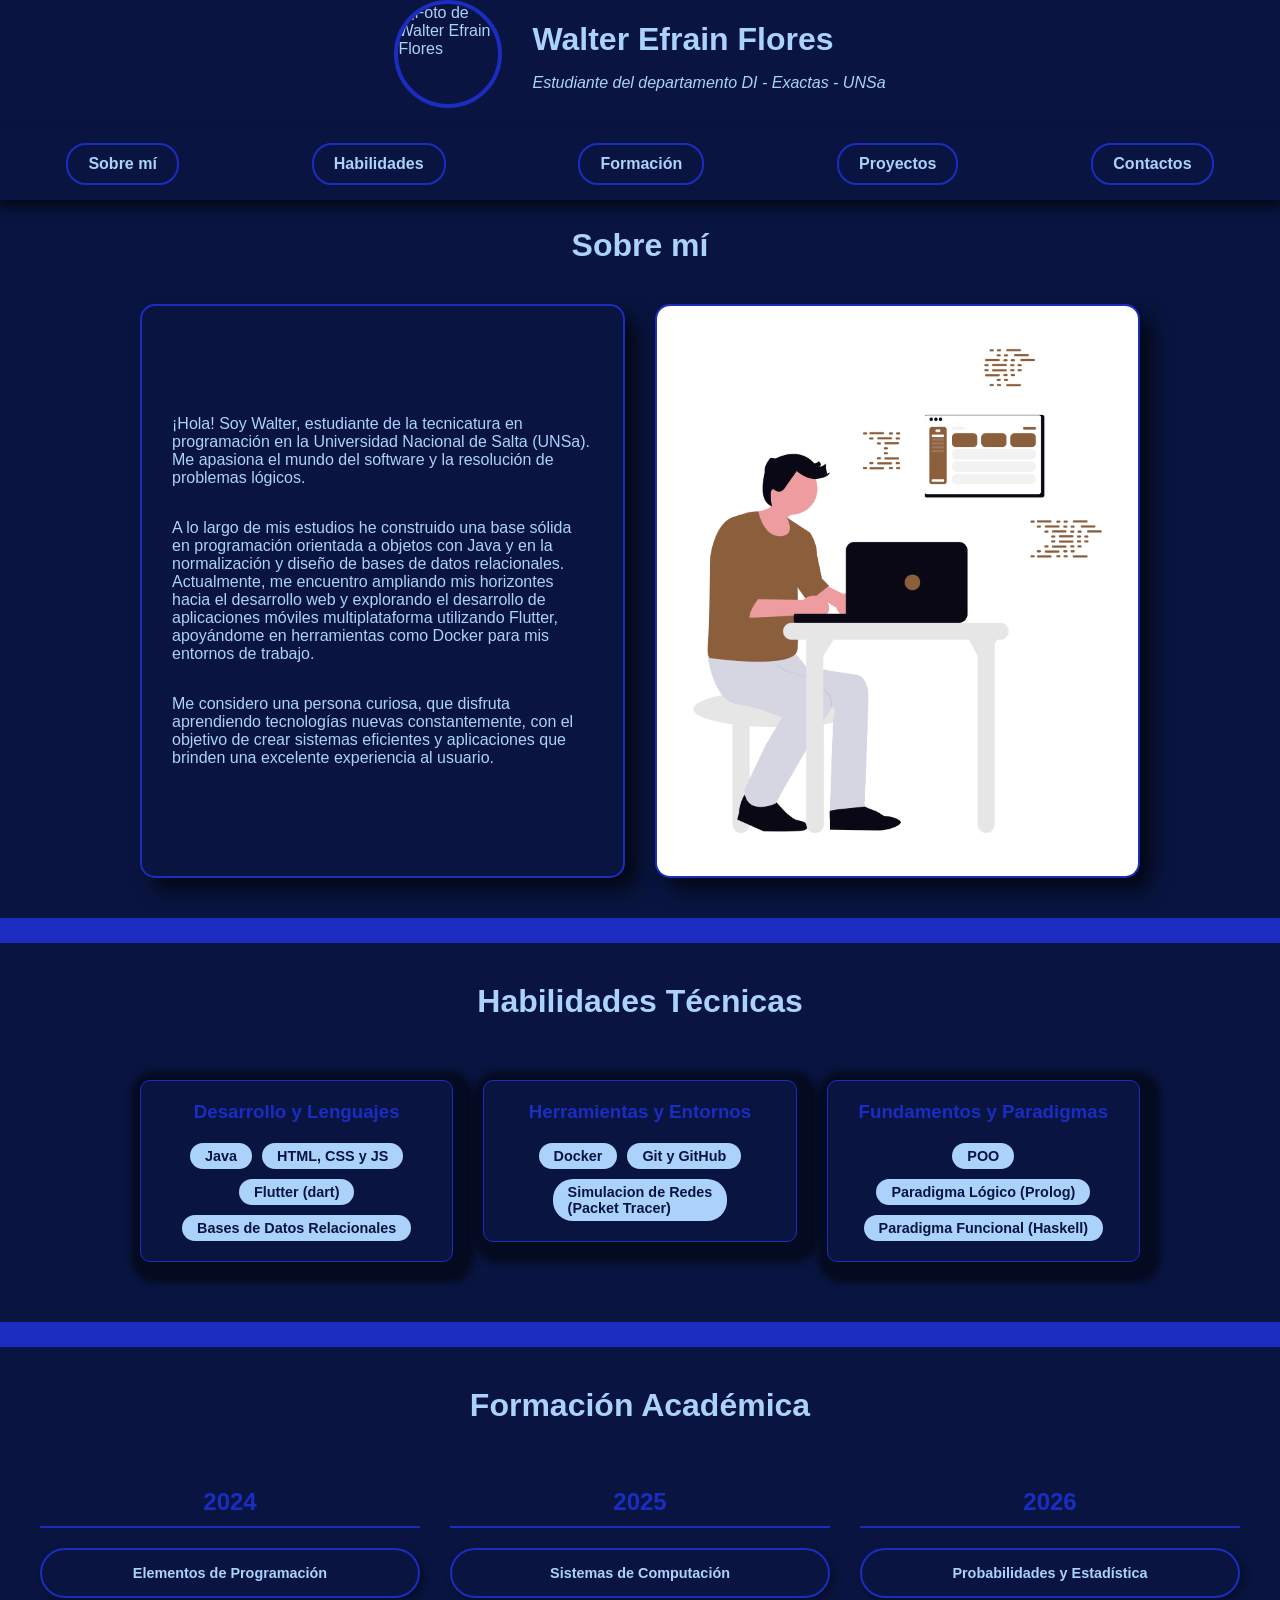
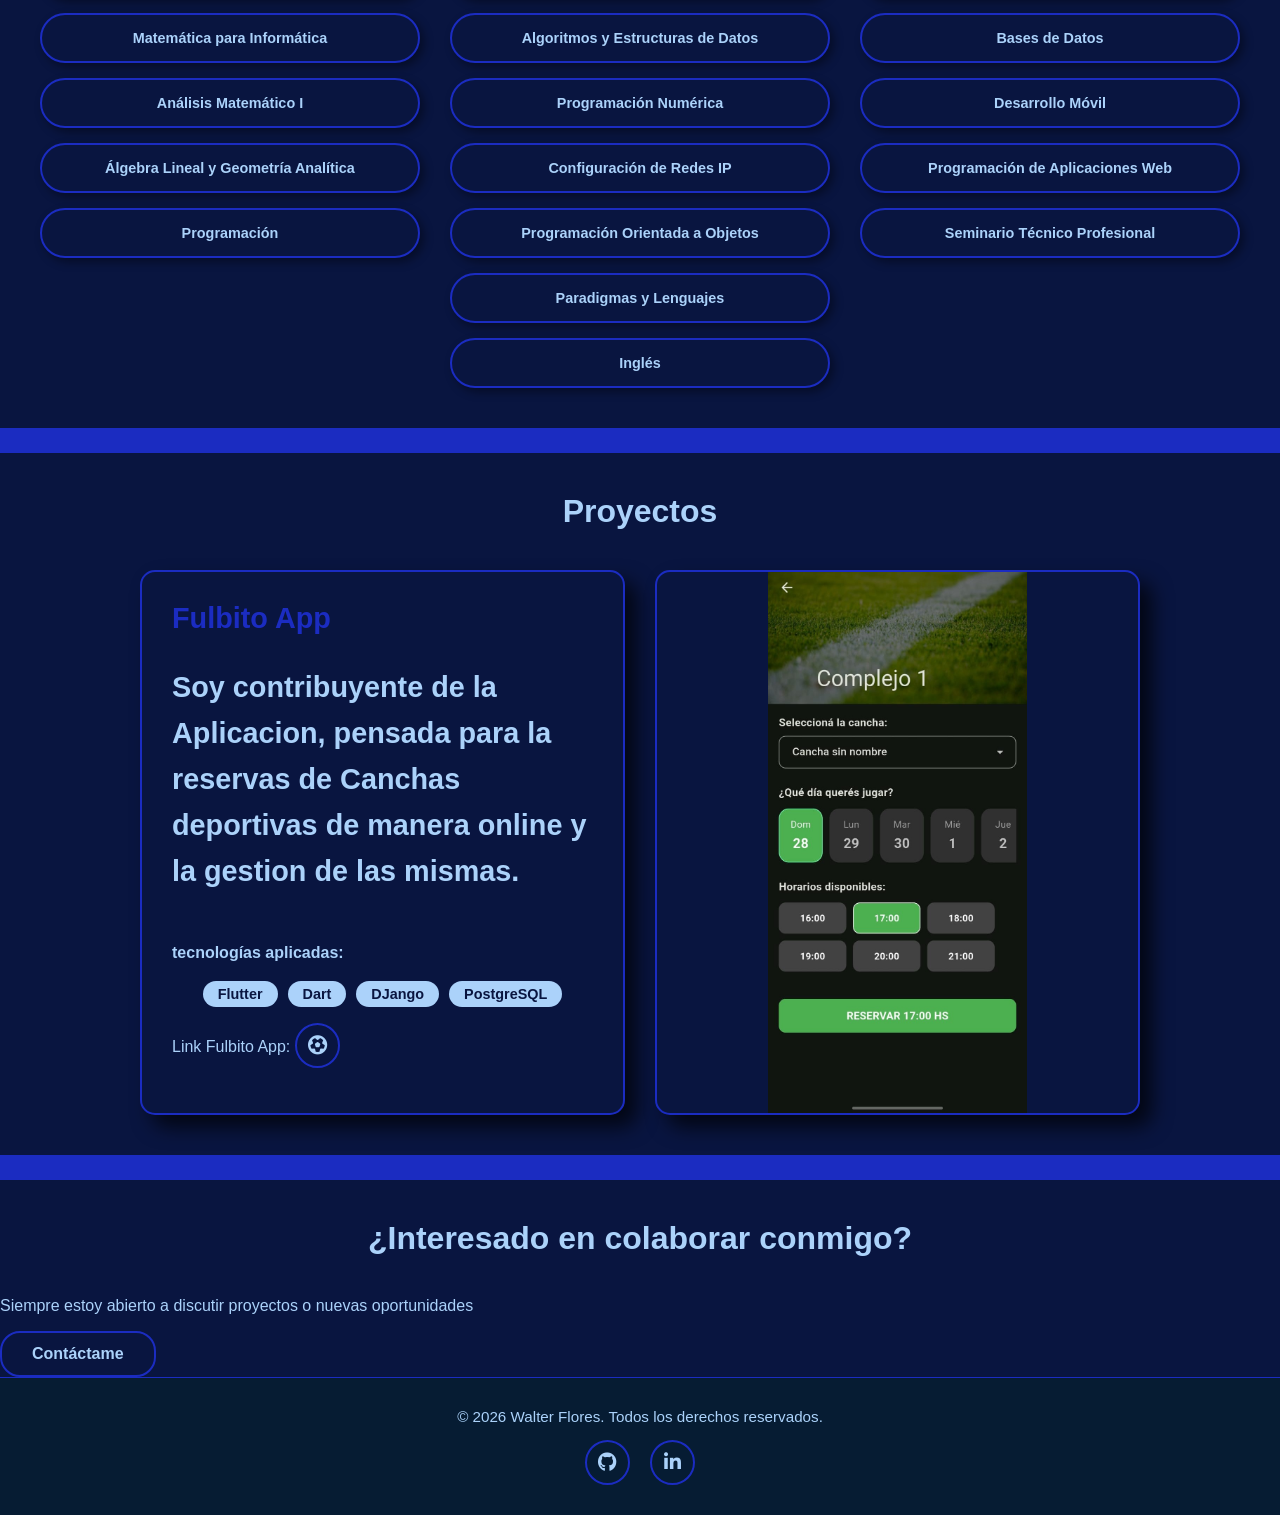
==== commit e4bfb244: "Update index.html" ====
--- a/index.html
+++ b/index.html
@@ -10,7 +10,7 @@
 </head>
 
 <body>
-    <header class="seccion-inicio">
+    <header class="seccion-centrada">
         <div class="cabeza-contenedor-principal">
             <img src="https://picsum.photos/200/200" alt="Foto de Walter Efrain Flores" class="foto-perfil">
             <div class="cabeza-textos">
@@ -219,7 +219,7 @@
             
         </section>
 
-        <section id="contacto" class="contacto-cta">
+        <section id="contacto" class="seccion-centrada">
             <h2 class="titulo-centrado"> ¿Interesado en colaborar conmigo?</h2>
             <p>Siempre estoy abierto a discutir proyectos o nuevas oportunidades</p>
             <a href="contacto.html" class="btn-estilo-menu btn-animado" style="text-decoration: none; display: inline-block;">Contáctame</a>
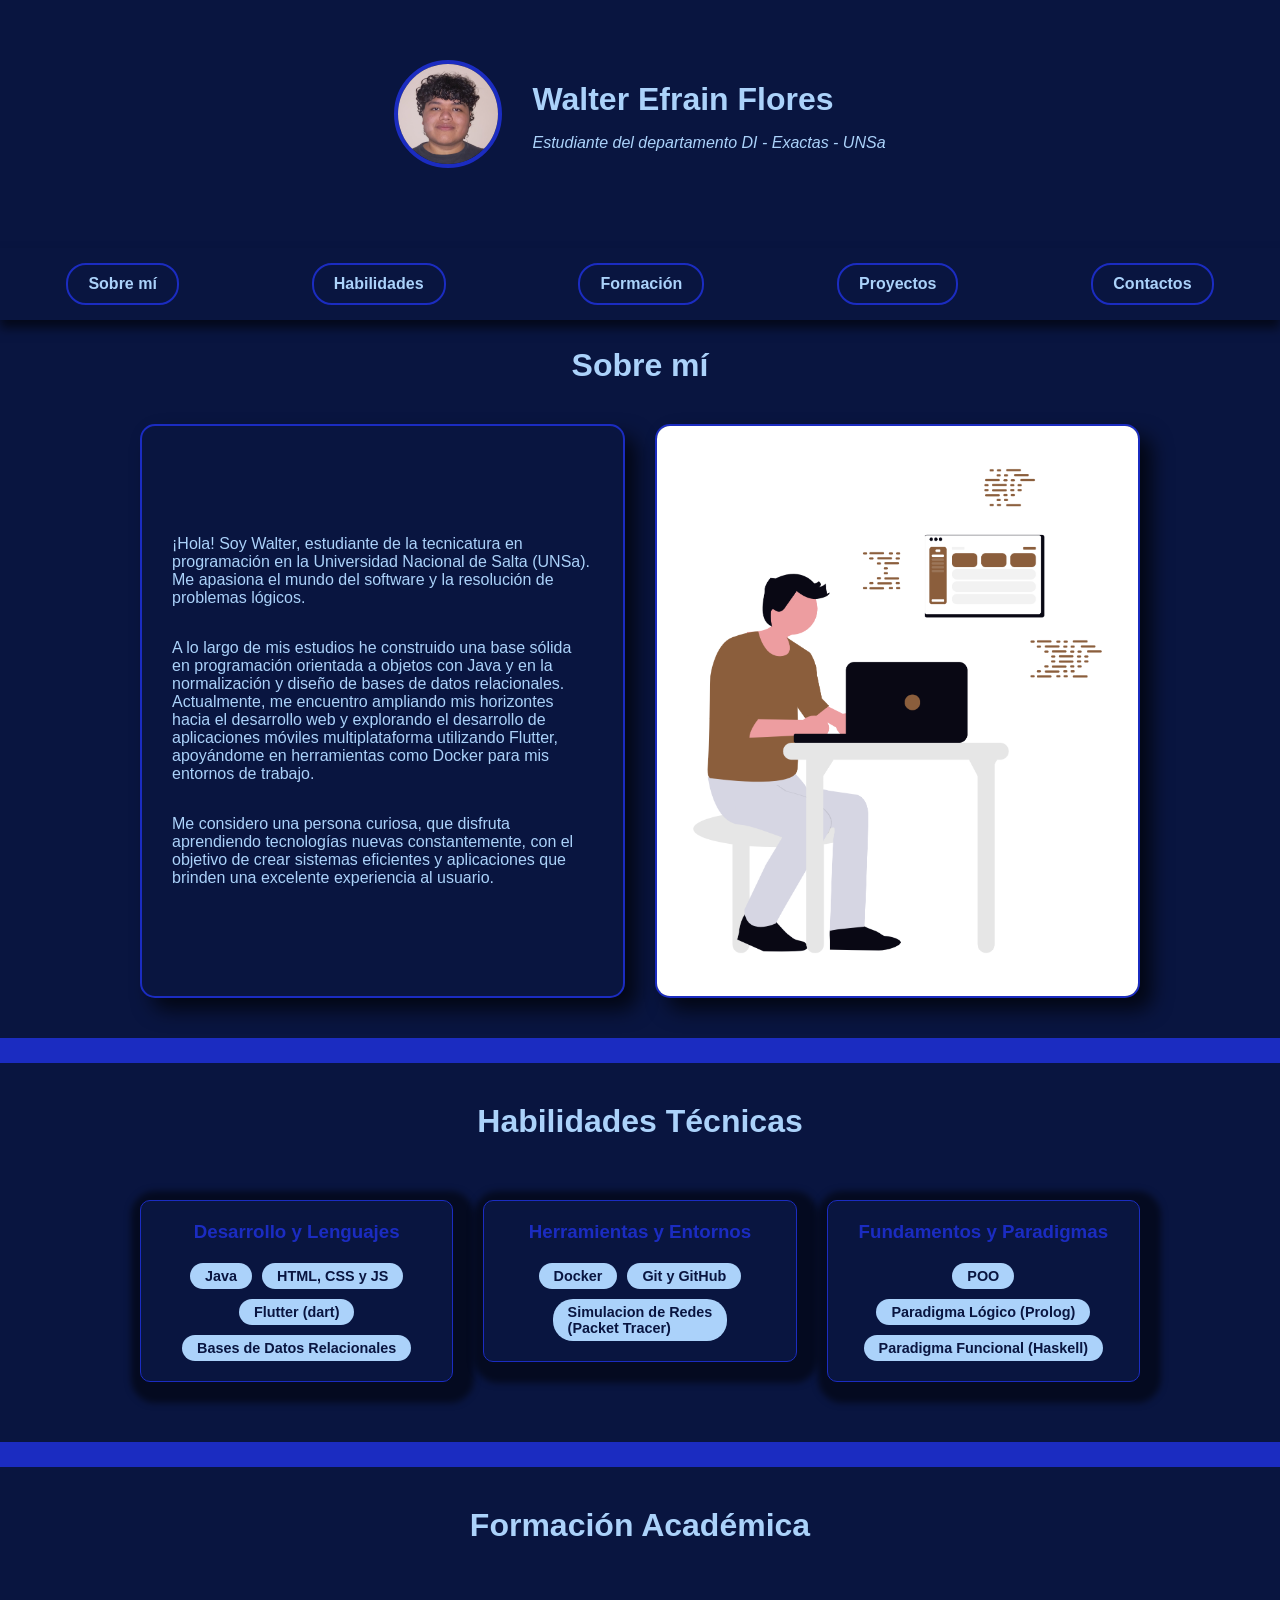
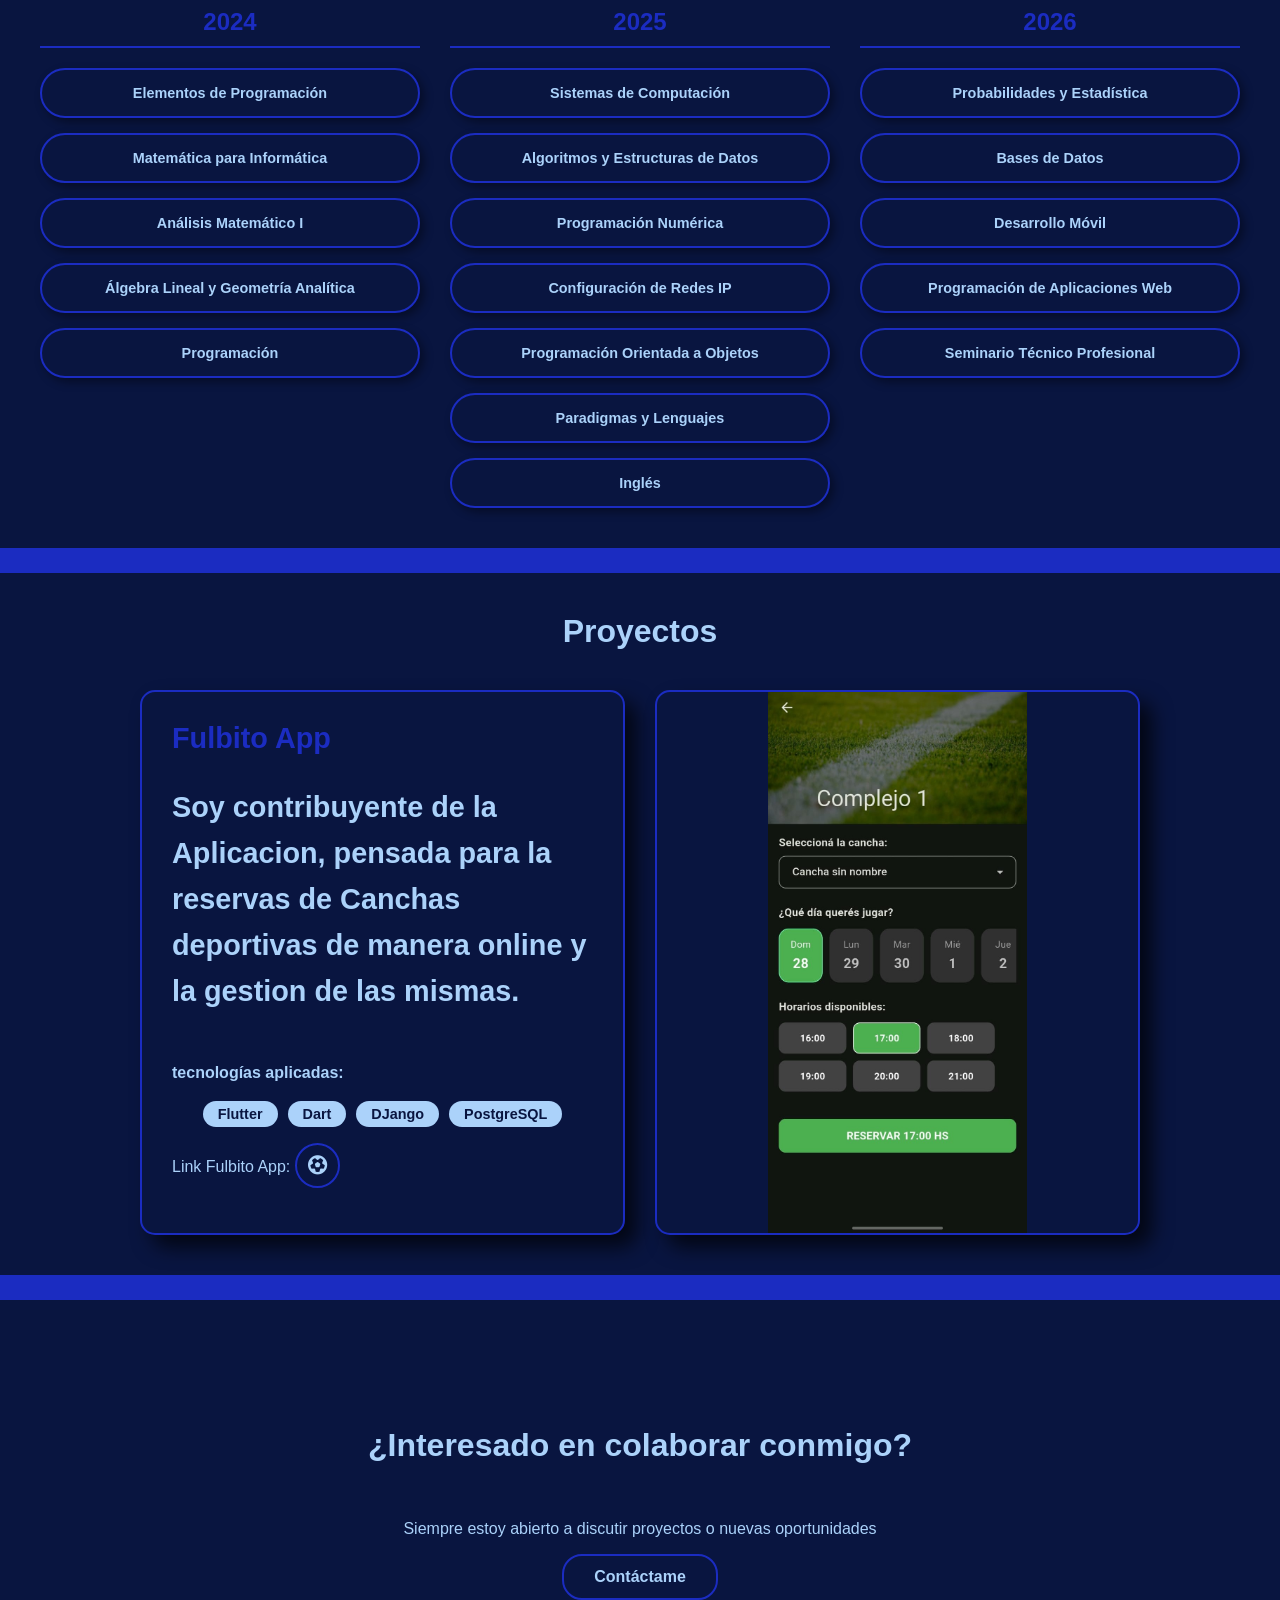
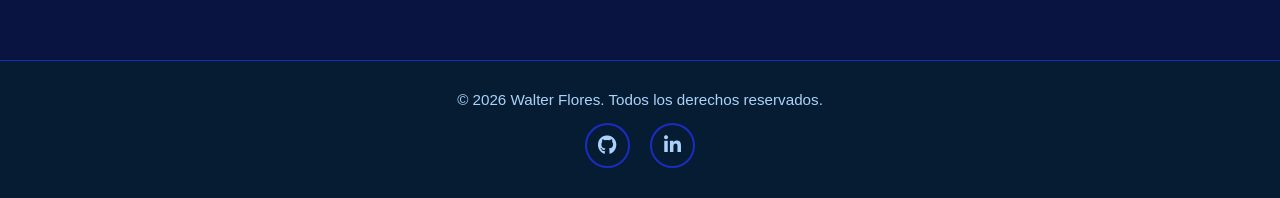
==== commit 2a2d56e8: "Update index.html" ====
--- a/index.html
+++ b/index.html
@@ -12,7 +12,7 @@
 <body>
     <header class="seccion-centrada">
         <div class="cabeza-contenedor-principal">
-            <img src="https://picsum.photos/200/200" alt="Foto de Walter Efrain Flores" class="foto-perfil">
+            <img src="imagenes/foto-perfil.jpeg" alt="Foto de Walter Efrain Flores" class="foto-perfil">
             <div class="cabeza-textos">
                 <div class="cabeza-margin">
                     <h1 id="cabeza-content">Walter Efrain Flores</h1>
--- a/style.css
+++ b/style.css
@@ -11,7 +11,7 @@
     top: 0;
     background-color: #091540;
     z-index: 1000;
-    padding: 15px 0;
+    padding: 0.9375rem 0;
     box-shadow: 0 8px 10px rgba(0, 0, 0, 0.6);
 }
 
@@ -27,22 +27,22 @@
     display: inline-block;
     text-decoration: none;
     color: #ABD2FA;
-    padding: 10px 20px;
+    padding: 0.625rem 1.25rem;
     border: 2px solid #1B2CC1;
     border-radius: 20px;
     font-weight: bold;
 }
 
 section {
-    scroll-margin-top: 100px; 
-}
-
-.seccion-inicio{
+    scroll-margin-top: 6.25rem; 
+}
+
+.seccion-centrada{
     display: flex;
     flex-direction: column;
     align-items: center;
     text-align: center;
-    padding: 60px 20px;
+    padding: 3.75rem 1.25rem;
 }
 
 .cabeza-contenedor-principal{
@@ -50,8 +50,8 @@
     flex-direction: row;
     align-items: center;
     justify-content: center;
-    gap: 30px;
-    max-width: 900px;
+    gap: 1.875rem;
+    max-width: 56.25rem;
     margin: 0 auto;
 }
 .cabeza-textos {
@@ -59,30 +59,30 @@
 }
 
 .foto-perfil{
-    width: 100px;
-    height: 100px;
+    width: 6.25rem;
+    height: 6.25rem;
     border-radius: 50%;
     object-fit: cover;
     border: 4px solid #1B2CC1;
-    margin-bottom: 20px;
+    margin-bottom: 1.25rem;
 }
 
 #cabeza-content{
     margin-top: 0;
-    margin-bottom: 10px;
+    margin-bottom: 0.625rem;
 }
 
 .titulo-centrado{
     text-align: center;
-    margin-bottom: 40px;
+    margin-bottom: 2.5rem;
     font-size: 2rem;
 }
 
 .contenedor-dos-columnas{
     display: grid;
     grid-template-columns: 1fr 1fr;
-    gap: 30px;
-    max-width: 1000px;
+    gap: 1.875rem;
+    max-width: 62.5rem;
     margin: 0 auto;
 }
 
@@ -90,7 +90,7 @@
     background-color:#091540;
     border: 2px solid #1B2CC1;
     border-radius: 15px;
-    padding: 30px;
+    padding: 1.875rem;
     display: flex;
     flex-direction: column;
     justify-content: center;
@@ -111,10 +111,10 @@
 .contenedor-habilidades{
     display: grid;
     grid-template-columns: repeat(3,1fr);
-    gap: 30px;
-    max-width: 1000px;
+    gap: 1.875rem;
+    max-width: 62.5rem;
     margin: 0 auto;
-    padding: 20px;
+    padding: 1.25rem;
     align-items: start;
 }
 
@@ -122,11 +122,11 @@
     background-color:#091540;
     border: 1px solid #1B2CC1;
     border-radius: 10px;
-    padding: 20px;
+    padding: 1.25rem;
     box-shadow: 6px 6px 6px 15px rgba(0, 0, 0, 0.5);
     display: flex;
     flex-direction: column;
-    transition: all 0.4 ease;   
+    transition: all 0.4s ease;  
 }
 
 .caja-habilidad:hover{
@@ -149,22 +149,22 @@
 }
 
 .caja-habilidad:hover .info-extra{
-    max-height: 150px;
+    max-height: 9.375rem;
     opacity: 1;
-    margin-top: 20px;
+    margin-top: 1.25rem;
 }
 
 .caja-habilidad h3{
     text-align: center;
     color:#1B2CC1;
     margin-top: 0;
-    margin-bottom: 20px;
+    margin-bottom: 1.25rem;
 }
 
 .lista-tags{
     display: flex;
     flex-wrap: wrap;
-    gap: 10px;
+    gap: 0.625rem;
     list-style: none;
     padding: 0;
     margin: 0;
@@ -174,7 +174,7 @@
 .lista-tags li{
     background-color: #ABD2FA;
     color: #091540;
-    padding: 5px 15px;
+    padding: 0.3125rem 0.9375rem;
     border-radius: 20px;
     font-size: 0.9rem;
     font-weight: bold;
@@ -189,10 +189,10 @@
 .contenedor-anios{
     display: grid;
     grid-template-columns: repeat(3,1fr);
-    gap: 30px;
-    max-width: 1200px;
+    gap: 1.875rem;
+    max-width: 75rem;
     margin: 0 auto;
-    padding: 0 20px;
+    padding: 0 1.25rem;
     align-items: start;
 }
 
@@ -200,15 +200,15 @@
     text-align: center;
     color:#1B2CC1;
     font-size: 1.5rem;
-    margin-bottom: 20px;
+    margin-bottom: 1.25rem;
     border-bottom: 2px solid #1B2CC1;
-    padding-bottom: 10px;
+    padding-bottom: 0.625rem;
 }
 
 .grid-materias-columna{
     display: flex;
     flex-direction: column;
-    gap: 15px;
+    gap: 0.9375rem;
     list-style: none;
     padding: 0;
     margin: 0;
@@ -218,7 +218,7 @@
     background-color: #091540;
     border: 2px solid #1B2CC1;
     border-radius: 30px;
-    padding: 15px 10px;
+    padding: 0.9375rem 0.625rem;
     text-align: center;
     font-size: 0.9rem;
     font-weight: bold;
@@ -266,10 +266,10 @@
 .contenedor-proyecto{
     display: grid;
     grid-template-columns: 1fr 1fr;
-    gap: 30px;
-    max-width: 1000px;
+    gap: 1.875rem;
+    max-width: 62.5rem;
     margin: 0 auto;
-    padding: 0px 20px;
+    padding: 0px 1.25rem;
     align-items: stretch;
 }
 
@@ -283,20 +283,19 @@
     color: #1B2CC1;
     font-size: 1.8rem;
     margin-top: 0;
-    margin-bottom: 15px;
+    margin-bottom: 0.9375rem;
 }
 
 .tarjeta-info-proyecto p{
     color: #ABD2FA;
     line-height: 1.6;
-    margin-bottom: 15px;
+    margin-bottom: 0.9375rem;
 }
 
 .tarjeta-fotos-proyecto{
     padding: 0;
     overflow: hidden;
     position: relative;
-
 }
 
 .contenedor-foto-hover{
@@ -331,16 +330,8 @@
     opacity: 1;
 }
 
-.contacto-cta{
-    display: flex;
-    flex-direction: column;
-    align-items: center;
-    text-align: center;
-    padding: 60px 20px;
-}
-
 .contacto-cta p {
-    margin-bottom: 30px;
+    margin-bottom: 1.875rem;
     font-size: 1.1rem;
     color: #ABD2FA;
 }
@@ -348,7 +339,7 @@
 .btn-estilo-menu{
     background-color: transparent;
     color: #ABD2FA;
-    padding: 12px 30px;
+    padding: 0.75rem 1.875rem;
     border: 2px solid #1B2CC1;
     border-radius: 20px;
     font-weight: bold;
@@ -363,20 +354,20 @@
     align-items: center;
     min-height: 100vh;
     background-color: #091540;
-    padding: 20px;
+    padding: 1.25rem;
     margin: 0;
     color: #ABD2FA;
 }
 
 .modal-contenido{
     position: relative;
-    max-width: 700px;
+    max-width: 43.75rem;
     width: 100%;
     display: flex;
     flex-direction: column;
     align-items: center;
     background-color: #091540;
-    padding: 40px;
+    padding: 2.5rem;
     border: 1px solid #1B2CC1;
     border-radius: 15px;
     box-shadow: 12px 12px 25px rgba(0, 0, 0, 0.5);
@@ -384,10 +375,10 @@
 
 .botones-superiores{
     position: absolute;
-    top: 20px;
-    right: 20px;
-    display: flex;
-    gap: 15px;
+    top: 1.25rem;
+    right: 1.25rem;
+    display: flex;
+    gap: 0.9375rem;
 }
 
 .btn-icono{
@@ -404,12 +395,12 @@
 }
 
 .foto-modal{
-    width: 80px;
-    height: 80px;
+    width: 5rem;
+    height: 5rem;
     border-radius: 50%;
     object-fit: cover;
     border: 2px solid #1B2CC1;
-    margin-bottom: 15px;
+    margin-bottom: 0.9375rem;
 }
 
 .titulo-modal{
@@ -420,8 +411,8 @@
 }
 
 .subtitulo-modal{
-    margin-top: 5px;
-    margin-bottom: 30px;
+    margin-top: 0.3125rem;
+    margin-bottom: 1.875rem;
     font-size: 1.1rem;
     color: #1B2CC1;
 }
@@ -430,13 +421,13 @@
     width: 100%;
     display: grid;
     grid-template-columns: 1fr 1fr;
-    gap: 20px;
+    gap: 1.25rem;
 }
 
 .campo{
     display: flex;
     flex-direction: column;
-    gap: 8px;
+    gap: 0.5rem;
 }
 
 .campo-completo{
@@ -451,7 +442,7 @@
     background-color: transparent;
     border: 1px solid #1B2CC1;
     border-radius: 8px;
-    padding-inline: 12px;
+    padding-inline: 0.75rem;
     color: #ABD2FA;
     font-family: inherit;
     outline: none;
@@ -466,16 +457,16 @@
 
 .radios-medio .opciones-radio, .checkbox-novedades{
     display: flex;
-    gap: 15px;
-    align-items: center;
-    margin-top: 10px;
+    gap: 0.9375rem;
+    align-items: center;
+    margin-top: 0.625rem;
 }
 
 .botones-formulario{
     display: flex;
     justify-content: center;
-    gap: 20px;
-    margin-top: 20px;
+    gap: 1.25rem;
+    margin-top: 1.25rem;
 }
 
 .formulario-contacto select option{
@@ -485,11 +476,11 @@
 
 .pie-pagina{
     background-color: #061c33;
-    padding: 30px 20px;
-    display: flex;
-    flex-direction: column;
-    align-items: center;
-    gap: 15px;
+    padding: 1.875rem 1.25rem;
+    display: flex;
+    flex-direction: column;
+    align-items: center;
+    gap: 0.9375rem;
     border-top: 1px solid #1B2CC1;
 }
 
@@ -501,15 +492,15 @@
 
 .redes-sociales{
     display: flex;
-    gap: 20px;
+    gap: 1.25rem;
 }
 
 .icono-red{
     display: inline-flex;
     justify-content: center;
     align-items: center;
-    width: 45px;
-    height: 45px;
+    width: 2.8125rem;
+    height: 2.8125rem;
     background-color: transparent;
     color: #ABD2FA;
     border: 2px solid #1B2CC1;
@@ -535,17 +526,15 @@
 
 section:not(:last-of-type) {
     border-bottom: 25px solid #1B2CC1;
-    padding-bottom: 40px;
-    margin-bottom: 40px;
-}
-
-/*seccion responsive*/
+    padding-bottom: 2.5rem;
+    margin-bottom: 2.5rem;
+}
 
 @media (max-width: 768px) {
     .cabeza-contenedor-principal {
         flex-direction: column;
         text-align: center;
-        gap: 15px;
+        gap: 0.9375rem;
     }
     
     .cabeza-textos {
@@ -555,11 +544,11 @@
     .menu-principal {
         flex-wrap: wrap;
         justify-content: center;
-        gap: 10px;
+        gap: 0.625rem;
     }
 
     .menu-principal li a {
-        padding: 8px 12px;
+        padding: 0.5rem 0.75rem;
         font-size: 0.85rem;
     }
 
@@ -612,7 +601,7 @@
     }
 
     .tarjeta-fotos-proyecto{
-        height: 500px;
+        height: 31.25rem;
     }
     
     .formulario-contacto {
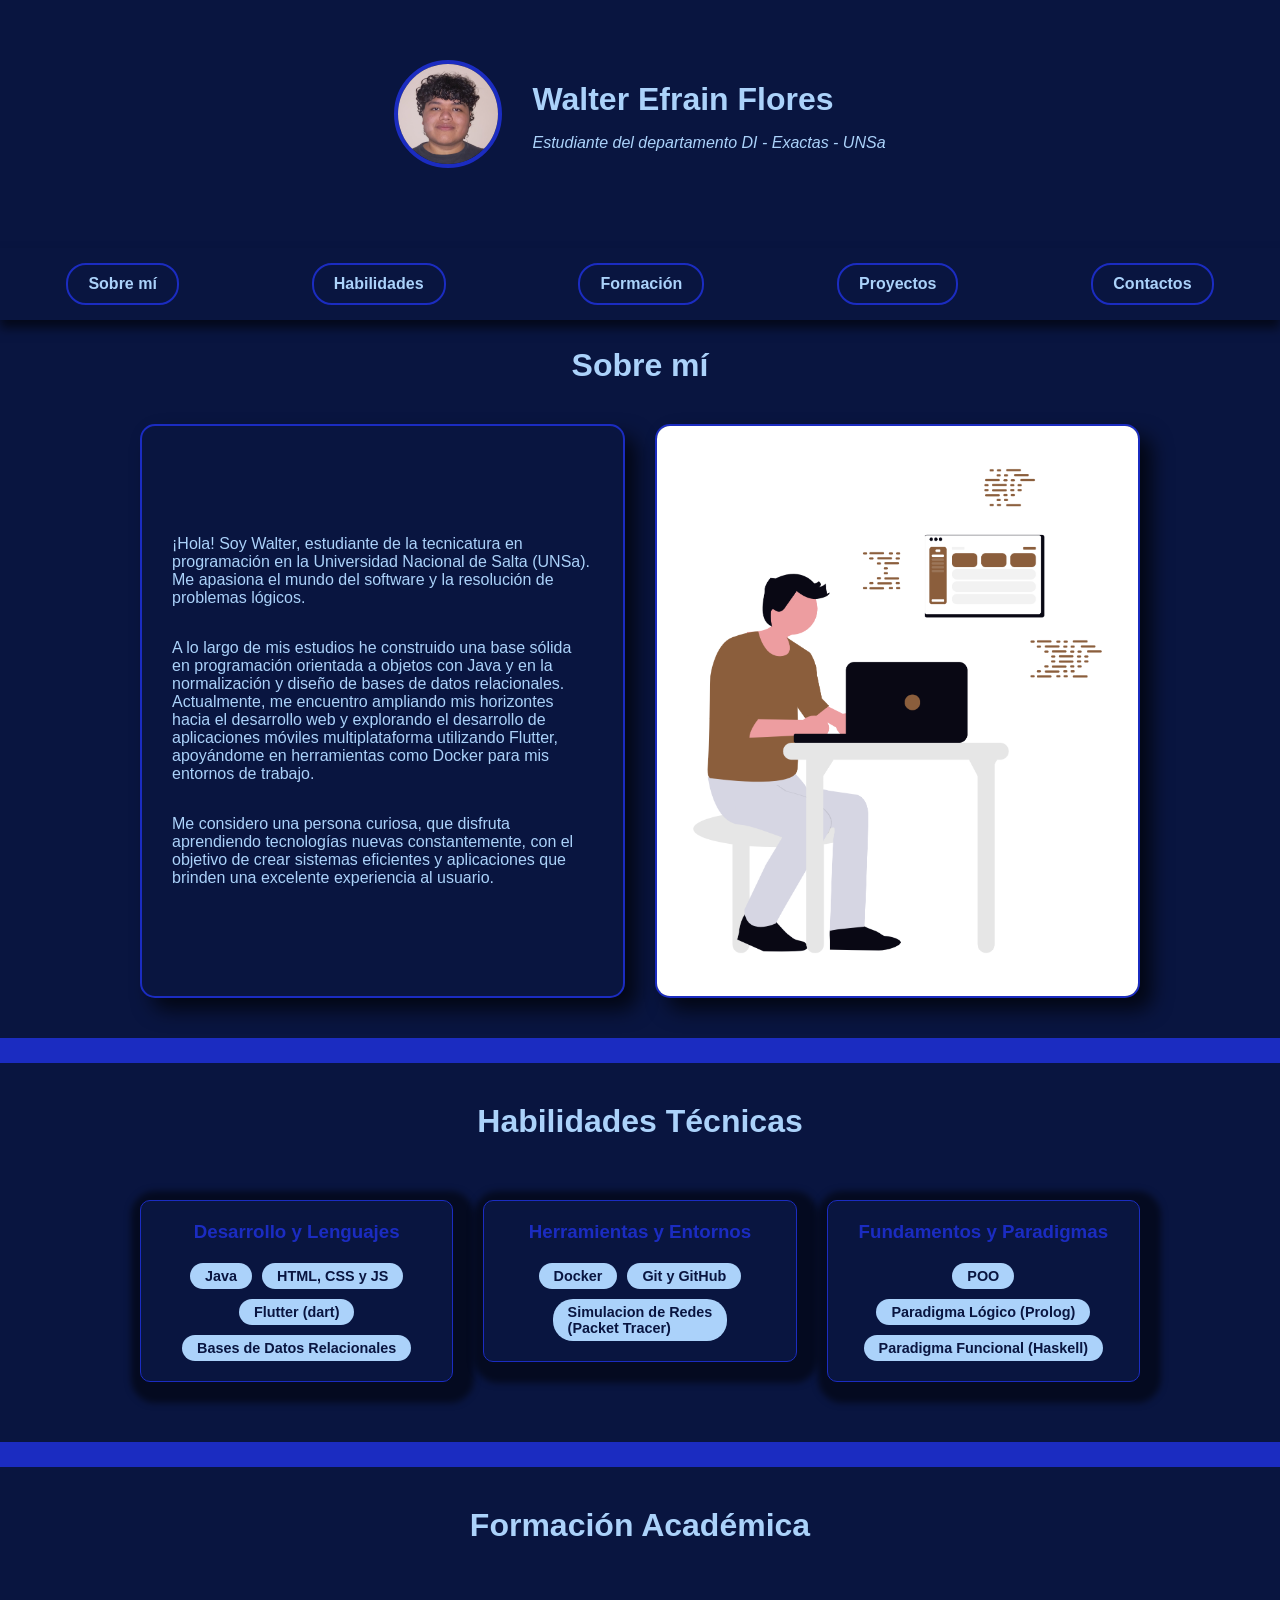
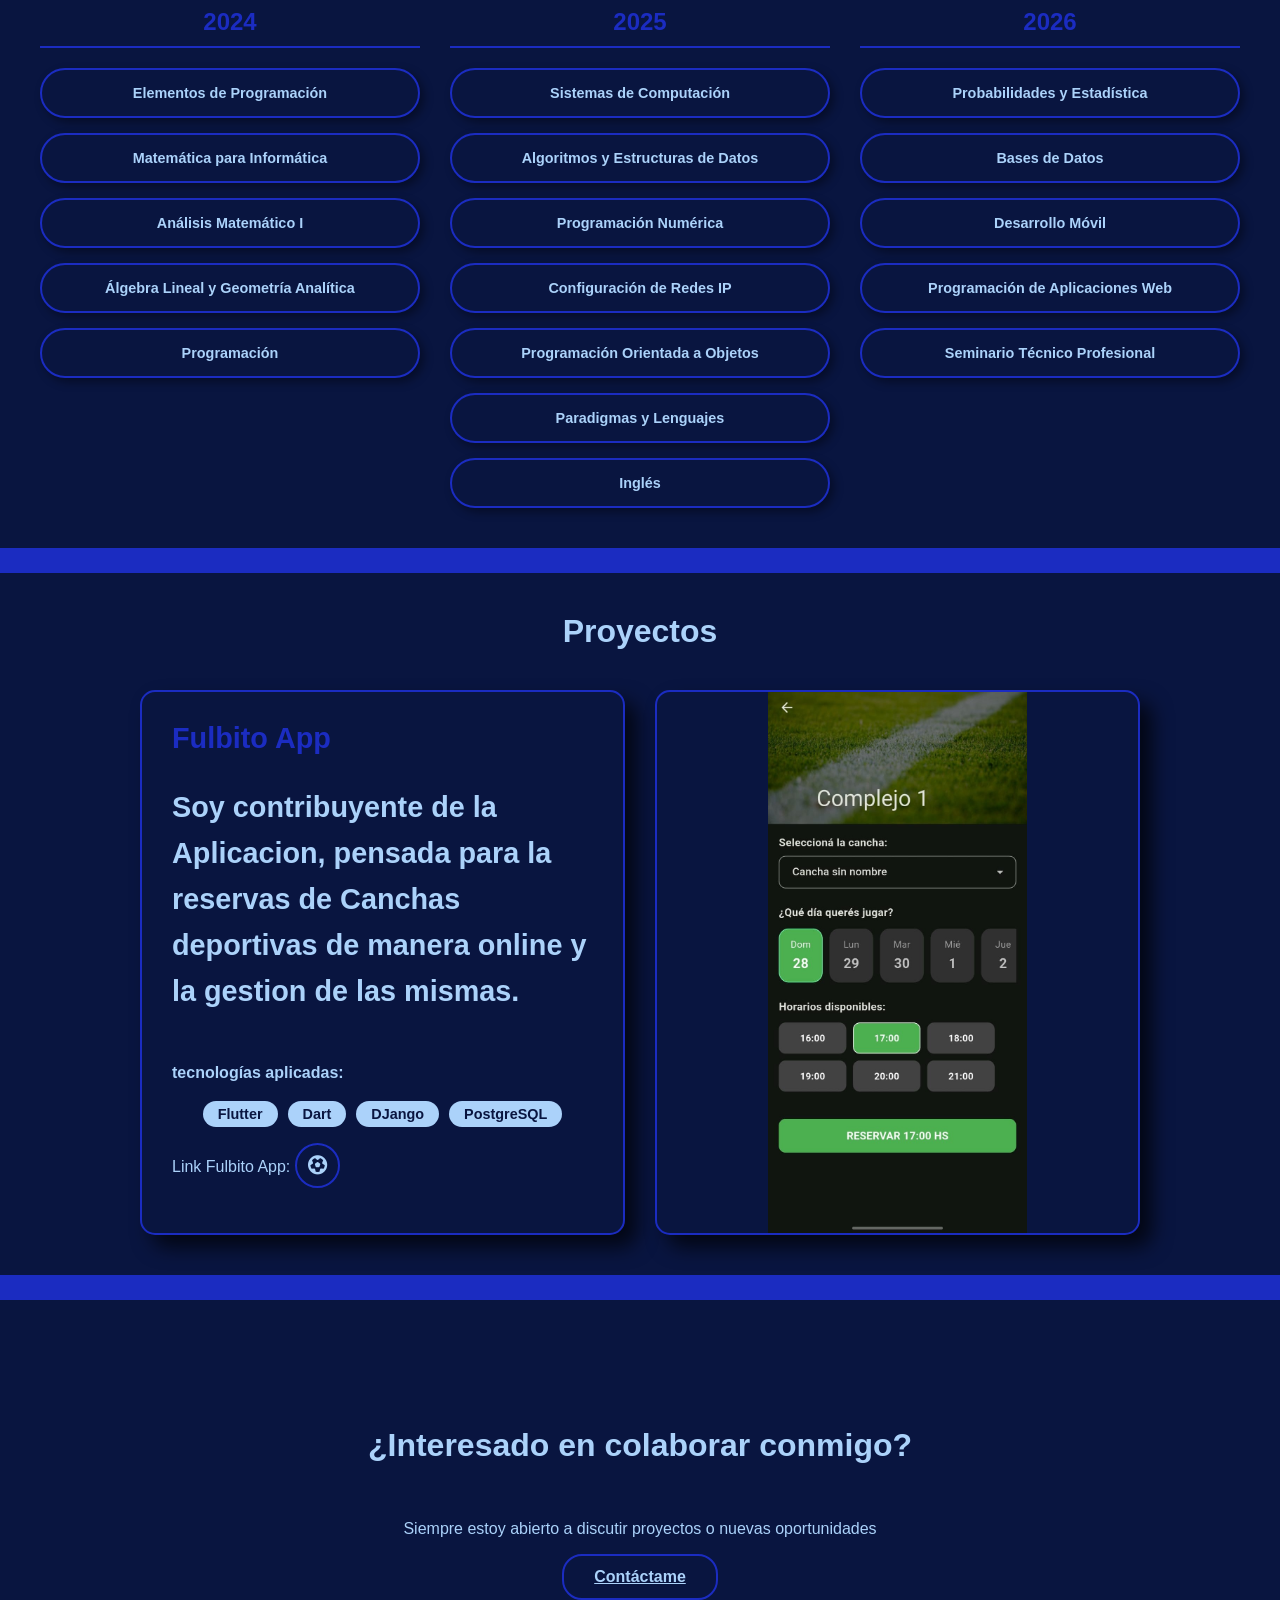
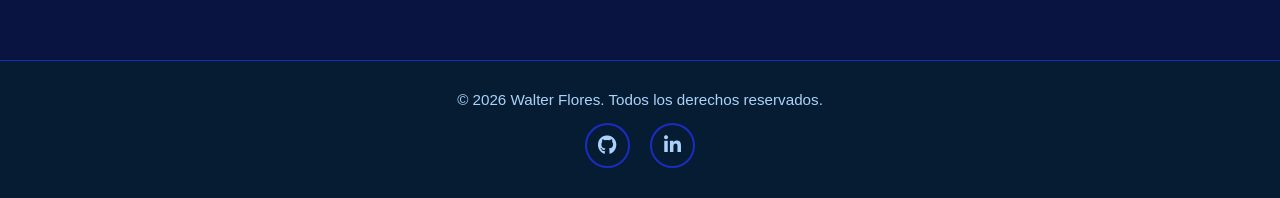
==== commit 45cae42e: "Update index.html" ====
--- a/index.html
+++ b/index.html
@@ -222,7 +222,7 @@
         <section id="contacto" class="seccion-centrada">
             <h2 class="titulo-centrado"> ¿Interesado en colaborar conmigo?</h2>
             <p>Siempre estoy abierto a discutir proyectos o nuevas oportunidades</p>
-            <a href="contacto.html" class="btn-estilo-menu btn-animado" style="text-decoration: none; display: inline-block;">Contáctame</a>
+            <a href="contacto.html" class="btn-estilo-menu btn-animado btn-contacto">Contáctame</a>
 
         </section>
 
--- a/style.css
+++ b/style.css
@@ -336,6 +336,11 @@
     color: #ABD2FA;
 }
 
+.btn-contact{
+    text-decoration: none;
+     display: inline-block;
+}
+
 .btn-estilo-menu{
     background-color: transparent;
     color: #ABD2FA;
